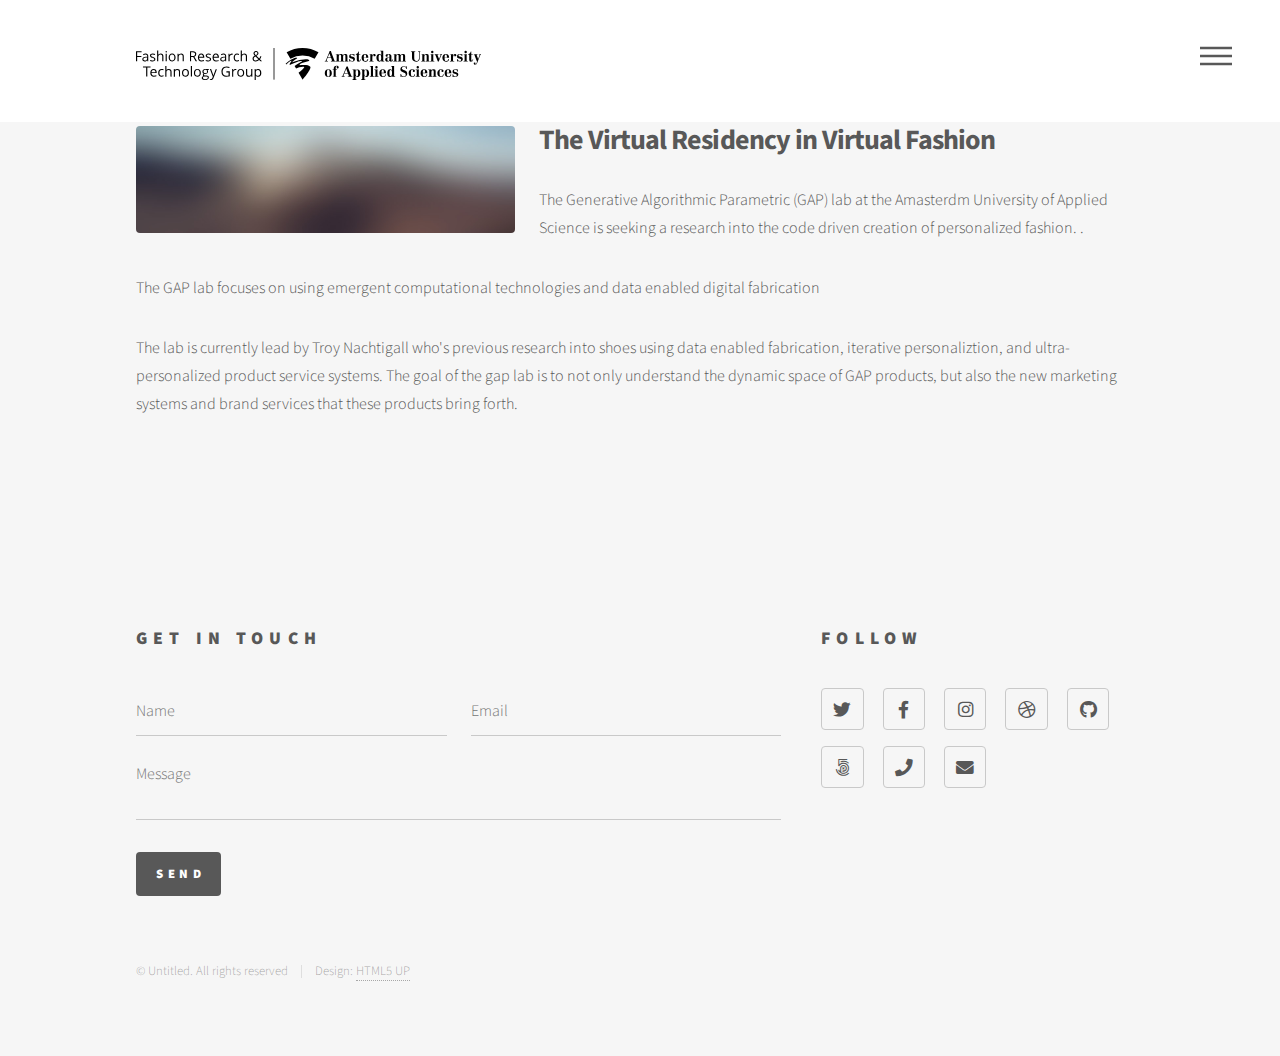
==== residency.html @ a4a491e9 "Initial site push" ====
<!DOCTYPE HTML>
<!--
	Phantom by HTML5 UP
	html5up.net | @ajlkn
	Free for personal and commercial use under the CCA 3.0 license (html5up.net/license)
-->
<html>
	<head>
		<title>The GAP LAB</title>
		<meta charset="utf-8" />
		<meta name="viewport" content="width=device-width, initial-scale=1, user-scalable=no" />
		<link rel="stylesheet" href="assets/css/main.css" />
		<noscript><link rel="stylesheet" href="assets/css/noscript.css" /></noscript>

		<!-- webform.pw -->
			<script> web_form_id = "2dafe183-8ad5-47a1-8bab-cbeffef52a85" </script>
			<script type="text/javascript" src="https://webform.pw/client/formclient.nocache.js">
			</script>

	</head>
	<body class="is-preload">
		<!-- Wrapper -->
			<div id="wrapper">

				<!-- Header -->
					<header id="header">
						<div class="inner">

							<!-- Logo -->
								<a href="index.html" class="logo">
									<span class="symbol"><img src="images/HvA_Lect_Fashion_Technology_en_RGB.svg" alt="" /></span><span class="title"></span>
								</a>

							<!-- Nav -->
								<nav>
									<ul>
										<li><a href="#menu">Menu</a></li>
									</ul>
								</nav>

						</div>
					</header>

				<!-- Menu -->
					<nav id="menu">
						<h2>Menu</h2>
						<ul>
							<li><a href="index.html">Home</a></li>
							<li><a href="generic.html">Residencies</a></li>
							<!-- <li><a href="generic.html">Tempus etiam</a></li>
							<li><a href="generic.html">Consequat dolor</a></li>
							<li><a href="elements.html">Elements</a></li>-->
						</ul>
					</nav>

				<!-- Main -->
					<div id="main">
						<div class="inner">
							<span class="image left"
							><img src="images/pic13.jpg" alt="" /></span>
							<h1>The Virtual Residency in Virtual Fashion</h1>
							<p>The Generative Algorithmic Parametric (GAP) lab at the Amasterdm University of Applied Science is seeking a  research into the code driven creation of personalized fashion. . </p>
							<p>The GAP lab focuses on using emergent computational technologies and data enabled digital fabrication</p>
							<p>The lab is currently lead by Troy Nachtigall who's previous research into shoes using data enabled fabrication, iterative personaliztion, and ultra-personalized product service systems.
								The goal of the gap lab is to not only understand the dynamic space of GAP products, but also the new marketing systems and brand services that these products bring forth.</p>
							</div>
					</div>

				<!-- Footer -->
					<footer id="footer">
						<div class="inner">
							<section>
								<h2>Get in touch</h2>
								<form method="post" action="#">
									<div class="fields">
										<div class="field half">
											<input type="text" name="name" id="name" placeholder="Name" />
										</div>
										<div class="field half">
											<input type="email" name="email" id="email" placeholder="Email" />
										</div>
										<div class="field">
											<textarea name="message" id="message" placeholder="Message"></textarea>
										</div>
									</div>
									<ul class="actions">
										<li><input type="submit" value="Send" class="primary" /></li>
									</ul>
								</form>
							</section>
							<section>
								<h2>Follow</h2>
								<ul class="icons">
									<li><a href="#" class="icon brands style2 fa-twitter"><span class="label">Twitter</span></a></li>
									<li><a href="#" class="icon brands style2 fa-facebook-f"><span class="label">Facebook</span></a></li>
									<li><a href="#" class="icon brands style2 fa-instagram"><span class="label">Instagram</span></a></li>
									<li><a href="#" class="icon brands style2 fa-dribbble"><span class="label">Dribbble</span></a></li>
									<li><a href="#" class="icon brands style2 fa-github"><span class="label">GitHub</span></a></li>
									<li><a href="#" class="icon brands style2 fa-500px"><span class="label">500px</span></a></li>
									<li><a href="#" class="icon solid style2 fa-phone"><span class="label">Phone</span></a></li>
									<li><a href="#" class="icon solid style2 fa-envelope"><span class="label">Email</span></a></li>
								</ul>
							</section>
							<ul class="copyright">
								<li>&copy; Untitled. All rights reserved</li><li>Design: <a href="http://html5up.net">HTML5 UP</a></li>
							</ul>
						</div>
					</footer>

			</div>

		<!-- Scripts -->
			<script src="assets/js/jquery.min.js"></script>
			<script src="assets/js/browser.min.js"></script>
			<script src="assets/js/breakpoints.min.js"></script>
			<script src="assets/js/util.js"></script>
			<script src="assets/js/main.js"></script>

	</body>
</html>
---- assets/css/main.css ----
@charset "UTF-8";
@import 'fontawesome-all.min.css';
@import url("https://fonts.googleapis.com/css?family=Source+Sans+Pro:300,700,900");
/*
	Phantom by HTML5 UP
	html5up.net | @ajlkn
	Free for personal and commercial use under the CCA 3.0 license (html5up.net/license)
*/
html, body, div, span, applet, object,
iframe, h1, h2, h3, h4, h5, h6, p, blockquote,
pre, a, abbr, acronym, address, big, cite,
code, del, dfn, em, img, ins, kbd, q, s, samp,
small, strike, strong, sub, sup, tt, var, b,
u, i, center, dl, dt, dd, ol, ul, li, fieldset,
form, label, legend, table, caption, tbody,
tfoot, thead, tr, th, td, article, aside,
canvas, details, embed, figure, figcaption,
footer, header, hgroup, menu, nav, output, ruby,
section, summary, time, mark, audio, video {
  margin: 0;
  padding: 0;
  border: 0;
  font-size: 100%;
  font: inherit;
  vertical-align: baseline;
}

article, aside, details, figcaption, figure,
footer, header, hgroup, menu, nav, section {
  display: block;
}

body {
  line-height: 1;
}

ol, ul {
  list-style: none;
}

blockquote, q {
  quotes: none;
}
blockquote:before, blockquote:after, q:before, q:after {
  content: "";
  content: none;
}

table {
  border-collapse: collapse;
  border-spacing: 0;
}

body {
  -webkit-text-size-adjust: none;
}

mark {
  background-color: transparent;
  color: inherit;
}

input::-moz-focus-inner {
  border: 0;
  padding: 0;
}

input, select, textarea {
  -moz-appearance: none;
  -webkit-appearance: none;
  -ms-appearance: none;
  appearance: none;
}

/* Basic */
@-ms-viewport {
  width: device-width;
}
body {
  -ms-overflow-style: scrollbar;
}

@media screen and (max-width: 480px) {
  html, body {
    min-width: 320px;
  }
}
html {
  box-sizing: border-box;
}

*, *:before, *:after {
  box-sizing: inherit;
}

body {
  background: #ffffff;
}
body.is-preload *, body.is-preload *:before, body.is-preload *:after {
  -moz-animation: none !important;
  -webkit-animation: none !important;
  -ms-animation: none !important;
  animation: none !important;
  -moz-transition: none !important;
  -webkit-transition: none !important;
  -ms-transition: none !important;
  transition: none !important;
}

/* Type */
body, input, select, textarea {
  color: #585858;
  font-family: "Source Sans Pro", Helvetica, sans-serif;
  font-size: 16pt;
  font-weight: 300;
  line-height: 1.75;
}
@media screen and (max-width: 1680px) {
  body, input, select, textarea {
    font-size: 14pt;
  }
}
@media screen and (max-width: 1280px) {
  body, input, select, textarea {
    font-size: 12pt;
  }
}

a {
  -moz-transition: border-bottom-color 0.2s ease, color 0.2s ease;
  -webkit-transition: border-bottom-color 0.2s ease, color 0.2s ease;
  -ms-transition: border-bottom-color 0.2s ease, color 0.2s ease;
  transition: border-bottom-color 0.2s ease, color 0.2s ease;
  text-decoration: none;
  color: #585858;
  border-bottom: dotted 1px rgba(88, 88, 88, 0.5);
}
a:hover {
  border-bottom-color: transparent;
  color: #f2849e !important;
}

strong, b {
  font-weight: 900;
}

em, i {
  font-style: italic;
}

p {
  margin: 0 0 2em 0;
}

h1 {
  font-size: 1.75em;
  font-weight: 700;
  line-height: 1.3;
  margin: 0 0 1em 0;
  letter-spacing: -0.035em;
}
h1 a {
  color: inherit;
}
@media screen and (max-width: 736px) {
  h1 {
    font-size: 2em;
    margin: 0 0 1em 0;
  }
}
@media screen and (max-width: 360px) {
  h1 {
    font-size: 1.75em;
  }
}

h2, h3, h4, h5, h6 {
  font-weight: 900;
  line-height: 1.5;
  margin: 0 0 2em 0;
  text-transform: uppercase;
  letter-spacing: 0.35em;
}
h2 a, h3 a, h4 a, h5 a, h6 a {
  color: inherit;
}

h2 {
  font-size: 1.1em;
}

h3 {
  font-size: 1em;
}

h4 {
  font-size: 0.8em;
}

h5 {
  font-size: 0.8em;
}

h6 {
  font-size: 0.8em;
}

@media screen and (max-width: 980px) {
  h1 br, h2 br, h3 br, h4 br, h5 br, h6 br {
    display: none;
  }
}
@media screen and (max-width: 736px) {
  h2 {
    font-size: 1em;
  }

  h3 {
    font-size: 0.8em;
  }
}
sub {
  font-size: 0.8em;
  position: relative;
  top: 0.5em;
}

sup {
  font-size: 0.8em;
  position: relative;
  top: -0.5em;
}

blockquote {
  border-left: solid 4px #c9c9c9;
  font-style: italic;
  margin: 0 0 2em 0;
  padding: 0.5em 0 0.5em 2em;
}

code {
  background: rgba(144, 144, 144, 0.075);
  border-radius: 4px;
  border: solid 1px #c9c9c9;
  font-family: "Courier New", monospace;
  font-size: 0.9em;
  margin: 0 0.25em;
  padding: 0.25em 0.65em;
}

pre {
  -webkit-overflow-scrolling: touch;
  font-family: "Courier New", monospace;
  font-size: 0.9em;
  margin: 0 0 2em 0;
}
pre code {
  display: block;
  line-height: 1.75;
  padding: 1em 1.5em;
  overflow-x: auto;
}

hr {
  border: 0;
  border-bottom: solid 1px #c9c9c9;
  margin: 2em 0;
}
hr.major {
  margin: 3em 0;
}

.align-left {
  text-align: left;
}

.align-center {
  text-align: center;
}

.align-right {
  text-align: right;
}

/* Row */
.row {
  display: flex;
  flex-wrap: wrap;
  box-sizing: border-box;
  align-items: stretch;
}
.row > * {
  box-sizing: border-box;
}
.row.gtr-uniform > * > :last-child {
  margin-bottom: 0;
}
.row.aln-left {
  justify-content: flex-start;
}
.row.aln-center {
  justify-content: center;
}
.row.aln-right {
  justify-content: flex-end;
}
.row.aln-top {
  align-items: flex-start;
}
.row.aln-middle {
  align-items: center;
}
.row.aln-bottom {
  align-items: flex-end;
}
.row > .imp {
  order: -1;
}
.row > .col-1 {
  width: 8.3333333333%;
}
.row > .off-1 {
  margin-left: 8.3333333333%;
}
.row > .col-2 {
  width: 16.6666666667%;
}
.row > .off-2 {
  margin-left: 16.6666666667%;
}
.row > .col-3 {
  width: 25%;
}
.row > .off-3 {
  margin-left: 25%;
}
.row > .col-4 {
  width: 33.3333333333%;
}
.row > .off-4 {
  margin-left: 33.3333333333%;
}
.row > .col-5 {
  width: 41.6666666667%;
}
.row > .off-5 {
  margin-left: 41.6666666667%;
}
.row > .col-6 {
  width: 50%;
}
.row > .off-6 {
  margin-left: 50%;
}
.row > .col-7 {
  width: 58.3333333333%;
}
.row > .off-7 {
  margin-left: 58.3333333333%;
}
.row > .col-8 {
  width: 66.6666666667%;
}
.row > .off-8 {
  margin-left: 66.6666666667%;
}
.row > .col-9 {
  width: 75%;
}
.row > .off-9 {
  margin-left: 75%;
}
.row > .col-10 {
  width: 83.3333333333%;
}
.row > .off-10 {
  margin-left: 83.3333333333%;
}
.row > .col-11 {
  width: 91.6666666667%;
}
.row > .off-11 {
  margin-left: 91.6666666667%;
}
.row > .col-12 {
  width: 100%;
}
.row > .off-12 {
  margin-left: 100%;
}
.row.gtr-0 {
  margin-top: 0;
  margin-left: 0em;
}
.row.gtr-0 > * {
  padding: 0 0 0 0em;
}
.row.gtr-0.gtr-uniform {
  margin-top: 0em;
}
.row.gtr-0.gtr-uniform > * {
  padding-top: 0em;
}
.row.gtr-25 {
  margin-top: 0;
  margin-left: -0.5em;
}
.row.gtr-25 > * {
  padding: 0 0 0 0.5em;
}
.row.gtr-25.gtr-uniform {
  margin-top: -0.5em;
}
.row.gtr-25.gtr-uniform > * {
  padding-top: 0.5em;
}
.row.gtr-50 {
  margin-top: 0;
  margin-left: -1em;
}
.row.gtr-50 > * {
  padding: 0 0 0 1em;
}
.row.gtr-50.gtr-uniform {
  margin-top: -1em;
}
.row.gtr-50.gtr-uniform > * {
  padding-top: 1em;
}
.row {
  margin-top: 0;
  margin-left: -2em;
}
.row > * {
  padding: 0 0 0 2em;
}
.row.gtr-uniform {
  margin-top: -2em;
}
.row.gtr-uniform > * {
  padding-top: 2em;
}
.row.gtr-150 {
  margin-top: 0;
  margin-left: -3em;
}
.row.gtr-150 > * {
  padding: 0 0 0 3em;
}
.row.gtr-150.gtr-uniform {
  margin-top: -3em;
}
.row.gtr-150.gtr-uniform > * {
  padding-top: 3em;
}
.row.gtr-200 {
  margin-top: 0;
  margin-left: -4em;
}
.row.gtr-200 > * {
  padding: 0 0 0 4em;
}
.row.gtr-200.gtr-uniform {
  margin-top: -4em;
}
.row.gtr-200.gtr-uniform > * {
  padding-top: 4em;
}
@media screen and (max-width: 1680px) {
  .row {
    display: flex;
    flex-wrap: wrap;
    box-sizing: border-box;
    align-items: stretch;
  }
  .row > * {
    box-sizing: border-box;
  }
  .row.gtr-uniform > * > :last-child {
    margin-bottom: 0;
  }
  .row.aln-left {
    justify-content: flex-start;
  }
  .row.aln-center {
    justify-content: center;
  }
  .row.aln-right {
    justify-content: flex-end;
  }
  .row.aln-top {
    align-items: flex-start;
  }
  .row.aln-middle {
    align-items: center;
  }
  .row.aln-bottom {
    align-items: flex-end;
  }
  .row > .imp-xlarge {
    order: -1;
  }
  .row > .col-1-xlarge {
    width: 8.3333333333%;
  }
  .row > .off-1-xlarge {
    margin-left: 8.3333333333%;
  }
  .row > .col-2-xlarge {
    width: 16.6666666667%;
  }
  .row > .off-2-xlarge {
    margin-left: 16.6666666667%;
  }
  .row > .col-3-xlarge {
    width: 25%;
  }
  .row > .off-3-xlarge {
    margin-left: 25%;
  }
  .row > .col-4-xlarge {
    width: 33.3333333333%;
  }
  .row > .off-4-xlarge {
    margin-left: 33.3333333333%;
  }
  .row > .col-5-xlarge {
    width: 41.6666666667%;
  }
  .row > .off-5-xlarge {
    margin-left: 41.6666666667%;
  }
  .row > .col-6-xlarge {
    width: 50%;
  }
  .row > .off-6-xlarge {
    margin-left: 50%;
  }
  .row > .col-7-xlarge {
    width: 58.3333333333%;
  }
  .row > .off-7-xlarge {
    margin-left: 58.3333333333%;
  }
  .row > .col-8-xlarge {
    width: 66.6666666667%;
  }
  .row > .off-8-xlarge {
    margin-left: 66.6666666667%;
  }
  .row > .col-9-xlarge {
    width: 75%;
  }
  .row > .off-9-xlarge {
    margin-left: 75%;
  }
  .row > .col-10-xlarge {
    width: 83.3333333333%;
  }
  .row > .off-10-xlarge {
    margin-left: 83.3333333333%;
  }
  .row > .col-11-xlarge {
    width: 91.6666666667%;
  }
  .row > .off-11-xlarge {
    margin-left: 91.6666666667%;
  }
  .row > .col-12-xlarge {
    width: 100%;
  }
  .row > .off-12-xlarge {
    margin-left: 100%;
  }
  .row.gtr-0 {
    margin-top: 0;
    margin-left: 0em;
  }
  .row.gtr-0 > * {
    padding: 0 0 0 0em;
  }
  .row.gtr-0.gtr-uniform {
    margin-top: 0em;
  }
  .row.gtr-0.gtr-uniform > * {
    padding-top: 0em;
  }
  .row.gtr-25 {
    margin-top: 0;
    margin-left: -0.5em;
  }
  .row.gtr-25 > * {
    padding: 0 0 0 0.5em;
  }
  .row.gtr-25.gtr-uniform {
    margin-top: -0.5em;
  }
  .row.gtr-25.gtr-uniform > * {
    padding-top: 0.5em;
  }
  .row.gtr-50 {
    margin-top: 0;
    margin-left: -1em;
  }
  .row.gtr-50 > * {
    padding: 0 0 0 1em;
  }
  .row.gtr-50.gtr-uniform {
    margin-top: -1em;
  }
  .row.gtr-50.gtr-uniform > * {
    padding-top: 1em;
  }
  .row {
    margin-top: 0;
    margin-left: -2em;
  }
  .row > * {
    padding: 0 0 0 2em;
  }
  .row.gtr-uniform {
    margin-top: -2em;
  }
  .row.gtr-uniform > * {
    padding-top: 2em;
  }
  .row.gtr-150 {
    margin-top: 0;
    margin-left: -3em;
  }
  .row.gtr-150 > * {
    padding: 0 0 0 3em;
  }
  .row.gtr-150.gtr-uniform {
    margin-top: -3em;
  }
  .row.gtr-150.gtr-uniform > * {
    padding-top: 3em;
  }
  .row.gtr-200 {
    margin-top: 0;
    margin-left: -4em;
  }
  .row.gtr-200 > * {
    padding: 0 0 0 4em;
  }
  .row.gtr-200.gtr-uniform {
    margin-top: -4em;
  }
  .row.gtr-200.gtr-uniform > * {
    padding-top: 4em;
  }
}
@media screen and (max-width: 1280px) {
  .row {
    display: flex;
    flex-wrap: wrap;
    box-sizing: border-box;
    align-items: stretch;
  }
  .row > * {
    box-sizing: border-box;
  }
  .row.gtr-uniform > * > :last-child {
    margin-bottom: 0;
  }
  .row.aln-left {
    justify-content: flex-start;
  }
  .row.aln-center {
    justify-content: center;
  }
  .row.aln-right {
    justify-content: flex-end;
  }
  .row.aln-top {
    align-items: flex-start;
  }
  .row.aln-middle {
    align-items: center;
  }
  .row.aln-bottom {
    align-items: flex-end;
  }
  .row > .imp-large {
    order: -1;
  }
  .row > .col-1-large {
    width: 8.3333333333%;
  }
  .row > .off-1-large {
    margin-left: 8.3333333333%;
  }
  .row > .col-2-large {
    width: 16.6666666667%;
  }
  .row > .off-2-large {
    margin-left: 16.6666666667%;
  }
  .row > .col-3-large {
    width: 25%;
  }
  .row > .off-3-large {
    margin-left: 25%;
  }
  .row > .col-4-large {
    width: 33.3333333333%;
  }
  .row > .off-4-large {
    margin-left: 33.3333333333%;
  }
  .row > .col-5-large {
    width: 41.6666666667%;
  }
  .row > .off-5-large {
    margin-left: 41.6666666667%;
  }
  .row > .col-6-large {
    width: 50%;
  }
  .row > .off-6-large {
    margin-left: 50%;
  }
  .row > .col-7-large {
    width: 58.3333333333%;
  }
  .row > .off-7-large {
    margin-left: 58.3333333333%;
  }
  .row > .col-8-large {
    width: 66.6666666667%;
  }
  .row > .off-8-large {
    margin-left: 66.6666666667%;
  }
  .row > .col-9-large {
    width: 75%;
  }
  .row > .off-9-large {
    margin-left: 75%;
  }
  .row > .col-10-large {
    width: 83.3333333333%;
  }
  .row > .off-10-large {
    margin-left: 83.3333333333%;
  }
  .row > .col-11-large {
    width: 91.6666666667%;
  }
  .row > .off-11-large {
    margin-left: 91.6666666667%;
  }
  .row > .col-12-large {
    width: 100%;
  }
  .row > .off-12-large {
    margin-left: 100%;
  }
  .row.gtr-0 {
    margin-top: 0;
    margin-left: 0em;
  }
  .row.gtr-0 > * {
    padding: 0 0 0 0em;
  }
  .row.gtr-0.gtr-uniform {
    margin-top: 0em;
  }
  .row.gtr-0.gtr-uniform > * {
    padding-top: 0em;
  }
  .row.gtr-25 {
    margin-top: 0;
    margin-left: -0.5em;
  }
  .row.gtr-25 > * {
    padding: 0 0 0 0.5em;
  }
  .row.gtr-25.gtr-uniform {
    margin-top: -0.5em;
  }
  .row.gtr-25.gtr-uniform > * {
    padding-top: 0.5em;
  }
  .row.gtr-50 {
    margin-top: 0;
    margin-left: -1em;
  }
  .row.gtr-50 > * {
    padding: 0 0 0 1em;
  }
  .row.gtr-50.gtr-uniform {
    margin-top: -1em;
  }
  .row.gtr-50.gtr-uniform > * {
    padding-top: 1em;
  }
  .row {
    margin-top: 0;
    margin-left: -2em;
  }
  .row > * {
    padding: 0 0 0 2em;
  }
  .row.gtr-uniform {
    margin-top: -2em;
  }
  .row.gtr-uniform > * {
    padding-top: 2em;
  }
  .row.gtr-150 {
    margin-top: 0;
    margin-left: -3em;
  }
  .row.gtr-150 > * {
    padding: 0 0 0 3em;
  }
  .row.gtr-150.gtr-uniform {
    margin-top: -3em;
  }
  .row.gtr-150.gtr-uniform > * {
    padding-top: 3em;
  }
  .row.gtr-200 {
    margin-top: 0;
    margin-left: -4em;
  }
  .row.gtr-200 > * {
    padding: 0 0 0 4em;
  }
  .row.gtr-200.gtr-uniform {
    margin-top: -4em;
  }
  .row.gtr-200.gtr-uniform > * {
    padding-top: 4em;
  }
}
@media screen and (max-width: 980px) {
  .row {
    display: flex;
    flex-wrap: wrap;
    box-sizing: border-box;
    align-items: stretch;
  }
  .row > * {
    box-sizing: border-box;
  }
  .row.gtr-uniform > * > :last-child {
    margin-bottom: 0;
  }
  .row.aln-left {
    justify-content: flex-start;
  }
  .row.aln-center {
    justify-content: center;
  }
  .row.aln-right {
    justify-content: flex-end;
  }
  .row.aln-top {
    align-items: flex-start;
  }
  .row.aln-middle {
    align-items: center;
  }
  .row.aln-bottom {
    align-items: flex-end;
  }
  .row > .imp-medium {
    order: -1;
  }
  .row > .col-1-medium {
    width: 8.3333333333%;
  }
  .row > .off-1-medium {
    margin-left: 8.3333333333%;
  }
  .row > .col-2-medium {
    width: 16.6666666667%;
  }
  .row > .off-2-medium {
    margin-left: 16.6666666667%;
  }
  .row > .col-3-medium {
    width: 25%;
  }
  .row > .off-3-medium {
    margin-left: 25%;
  }
  .row > .col-4-medium {
    width: 33.3333333333%;
  }
  .row > .off-4-medium {
    margin-left: 33.3333333333%;
  }
  .row > .col-5-medium {
    width: 41.6666666667%;
  }
  .row > .off-5-medium {
    margin-left: 41.6666666667%;
  }
  .row > .col-6-medium {
    width: 50%;
  }
  .row > .off-6-medium {
    margin-left: 50%;
  }
  .row > .col-7-medium {
    width: 58.3333333333%;
  }
  .row > .off-7-medium {
    margin-left: 58.3333333333%;
  }
  .row > .col-8-medium {
    width: 66.6666666667%;
  }
  .row > .off-8-medium {
    margin-left: 66.6666666667%;
  }
  .row > .col-9-medium {
    width: 75%;
  }
  .row > .off-9-medium {
    margin-left: 75%;
  }
  .row > .col-10-medium {
    width: 83.3333333333%;
  }
  .row > .off-10-medium {
    margin-left: 83.3333333333%;
  }
  .row > .col-11-medium {
    width: 91.6666666667%;
  }
  .row > .off-11-medium {
    margin-left: 91.6666666667%;
  }
  .row > .col-12-medium {
    width: 100%;
  }
  .row > .off-12-medium {
    margin-left: 100%;
  }
  .row.gtr-0 {
    margin-top: 0;
    margin-left: 0em;
  }
  .row.gtr-0 > * {
    padding: 0 0 0 0em;
  }
  .row.gtr-0.gtr-uniform {
    margin-top: 0em;
  }
  .row.gtr-0.gtr-uniform > * {
    padding-top: 0em;
  }
  .row.gtr-25 {
    margin-top: 0;
    margin-left: -0.375em;
  }
  .row.gtr-25 > * {
    padding: 0 0 0 0.375em;
  }
  .row.gtr-25.gtr-uniform {
    margin-top: -0.375em;
  }
  .row.gtr-25.gtr-uniform > * {
    padding-top: 0.375em;
  }
  .row.gtr-50 {
    margin-top: 0;
    margin-left: -0.75em;
  }
  .row.gtr-50 > * {
    padding: 0 0 0 0.75em;
  }
  .row.gtr-50.gtr-uniform {
    margin-top: -0.75em;
  }
  .row.gtr-50.gtr-uniform > * {
    padding-top: 0.75em;
  }
  .row {
    margin-top: 0;
    margin-left: -1.5em;
  }
  .row > * {
    padding: 0 0 0 1.5em;
  }
  .row.gtr-uniform {
    margin-top: -1.5em;
  }
  .row.gtr-uniform > * {
    padding-top: 1.5em;
  }
  .row.gtr-150 {
    margin-top: 0;
    margin-left: -2.25em;
  }
  .row.gtr-150 > * {
    padding: 0 0 0 2.25em;
  }
  .row.gtr-150.gtr-uniform {
    margin-top: -2.25em;
  }
  .row.gtr-150.gtr-uniform > * {
    padding-top: 2.25em;
  }
  .row.gtr-200 {
    margin-top: 0;
    margin-left: -3em;
  }
  .row.gtr-200 > * {
    padding: 0 0 0 3em;
  }
  .row.gtr-200.gtr-uniform {
    margin-top: -3em;
  }
  .row.gtr-200.gtr-uniform > * {
    padding-top: 3em;
  }
}
@media screen and (max-width: 736px) {
  .row {
    display: flex;
    flex-wrap: wrap;
    box-sizing: border-box;
    align-items: stretch;
  }
  .row > * {
    box-sizing: border-box;
  }
  .row.gtr-uniform > * > :last-child {
    margin-bottom: 0;
  }
  .row.aln-left {
    justify-content: flex-start;
  }
  .row.aln-center {
    justify-content: center;
  }
  .row.aln-right {
    justify-content: flex-end;
  }
  .row.aln-top {
    align-items: flex-start;
  }
  .row.aln-middle {
    align-items: center;
  }
  .row.aln-bottom {
    align-items: flex-end;
  }
  .row > .imp-small {
    order: -1;
  }
  .row > .col-1-small {
    width: 8.3333333333%;
  }
  .row > .off-1-small {
    margin-left: 8.3333333333%;
  }
  .row > .col-2-small {
    width: 16.6666666667%;
  }
  .row > .off-2-small {
    margin-left: 16.6666666667%;
  }
  .row > .col-3-small {
    width: 25%;
  }
  .row > .off-3-small {
    margin-left: 25%;
  }
  .row > .col-4-small {
    width: 33.3333333333%;
  }
  .row > .off-4-small {
    margin-left: 33.3333333333%;
  }
  .row > .col-5-small {
    width: 41.6666666667%;
  }
  .row > .off-5-small {
    margin-left: 41.6666666667%;
  }
  .row > .col-6-small {
    width: 50%;
  }
  .row > .off-6-small {
    margin-left: 50%;
  }
  .row > .col-7-small {
    width: 58.3333333333%;
  }
  .row > .off-7-small {
    margin-left: 58.3333333333%;
  }
  .row > .col-8-small {
    width: 66.6666666667%;
  }
  .row > .off-8-small {
    margin-left: 66.6666666667%;
  }
  .row > .col-9-small {
    width: 75%;
  }
  .row > .off-9-small {
    margin-left: 75%;
  }
  .row > .col-10-small {
    width: 83.3333333333%;
  }
  .row > .off-10-small {
    margin-left: 83.3333333333%;
  }
  .row > .col-11-small {
    width: 91.6666666667%;
  }
  .row > .off-11-small {
    margin-left: 91.6666666667%;
  }
  .row > .col-12-small {
    width: 100%;
  }
  .row > .off-12-small {
    margin-left: 100%;
  }
  .row.gtr-0 {
    margin-top: 0;
    margin-left: 0em;
  }
  .row.gtr-0 > * {
    padding: 0 0 0 0em;
  }
  .row.gtr-0.gtr-uniform {
    margin-top: 0em;
  }
  .row.gtr-0.gtr-uniform > * {
    padding-top: 0em;
  }
  .row.gtr-25 {
    margin-top: 0;
    margin-left: -0.25em;
  }
  .row.gtr-25 > * {
    padding: 0 0 0 0.25em;
  }
  .row.gtr-25.gtr-uniform {
    margin-top: -0.25em;
  }
  .row.gtr-25.gtr-uniform > * {
    padding-top: 0.25em;
  }
  .row.gtr-50 {
    margin-top: 0;
    margin-left: -0.5em;
  }
  .row.gtr-50 > * {
    padding: 0 0 0 0.5em;
  }
  .row.gtr-50.gtr-uniform {
    margin-top: -0.5em;
  }
  .row.gtr-50.gtr-uniform > * {
    padding-top: 0.5em;
  }
  .row {
    margin-top: 0;
    margin-left: -1em;
  }
  .row > * {
    padding: 0 0 0 1em;
  }
  .row.gtr-uniform {
    margin-top: -1em;
  }
  .row.gtr-uniform > * {
    padding-top: 1em;
  }
  .row.gtr-150 {
    margin-top: 0;
    margin-left: -1.5em;
  }
  .row.gtr-150 > * {
    padding: 0 0 0 1.5em;
  }
  .row.gtr-150.gtr-uniform {
    margin-top: -1.5em;
  }
  .row.gtr-150.gtr-uniform > * {
    padding-top: 1.5em;
  }
  .row.gtr-200 {
    margin-top: 0;
    margin-left: -2em;
  }
  .row.gtr-200 > * {
    padding: 0 0 0 2em;
  }
  .row.gtr-200.gtr-uniform {
    margin-top: -2em;
  }
  .row.gtr-200.gtr-uniform > * {
    padding-top: 2em;
  }
}
@media screen and (max-width: 480px) {
  .row {
    display: flex;
    flex-wrap: wrap;
    box-sizing: border-box;
    align-items: stretch;
  }
  .row > * {
    box-sizing: border-box;
  }
  .row.gtr-uniform > * > :last-child {
    margin-bottom: 0;
  }
  .row.aln-left {
    justify-content: flex-start;
  }
  .row.aln-center {
    justify-content: center;
  }
  .row.aln-right {
    justify-content: flex-end;
  }
  .row.aln-top {
    align-items: flex-start;
  }
  .row.aln-middle {
    align-items: center;
  }
  .row.aln-bottom {
    align-items: flex-end;
  }
  .row > .imp-xsmall {
    order: -1;
  }
  .row > .col-1-xsmall {
    width: 8.3333333333%;
  }
  .row > .off-1-xsmall {
    margin-left: 8.3333333333%;
  }
  .row > .col-2-xsmall {
    width: 16.6666666667%;
  }
  .row > .off-2-xsmall {
    margin-left: 16.6666666667%;
  }
  .row > .col-3-xsmall {
    width: 25%;
  }
  .row > .off-3-xsmall {
    margin-left: 25%;
  }
  .row > .col-4-xsmall {
    width: 33.3333333333%;
  }
  .row > .off-4-xsmall {
    margin-left: 33.3333333333%;
  }
  .row > .col-5-xsmall {
    width: 41.6666666667%;
  }
  .row > .off-5-xsmall {
    margin-left: 41.6666666667%;
  }
  .row > .col-6-xsmall {
    width: 50%;
  }
  .row > .off-6-xsmall {
    margin-left: 50%;
  }
  .row > .col-7-xsmall {
    width: 58.3333333333%;
  }
  .row > .off-7-xsmall {
    margin-left: 58.3333333333%;
  }
  .row > .col-8-xsmall {
    width: 66.6666666667%;
  }
  .row > .off-8-xsmall {
    margin-left: 66.6666666667%;
  }
  .row > .col-9-xsmall {
    width: 75%;
  }
  .row > .off-9-xsmall {
    margin-left: 75%;
  }
  .row > .col-10-xsmall {
    width: 83.3333333333%;
  }
  .row > .off-10-xsmall {
    margin-left: 83.3333333333%;
  }
  .row > .col-11-xsmall {
    width: 91.6666666667%;
  }
  .row > .off-11-xsmall {
    margin-left: 91.6666666667%;
  }
  .row > .col-12-xsmall {
    width: 100%;
  }
  .row > .off-12-xsmall {
    margin-left: 100%;
  }
  .row.gtr-0 {
    margin-top: 0;
    margin-left: 0em;
  }
  .row.gtr-0 > * {
    padding: 0 0 0 0em;
  }
  .row.gtr-0.gtr-uniform {
    margin-top: 0em;
  }
  .row.gtr-0.gtr-uniform > * {
    padding-top: 0em;
  }
  .row.gtr-25 {
    margin-top: 0;
    margin-left: -0.25em;
  }
  .row.gtr-25 > * {
    padding: 0 0 0 0.25em;
  }
  .row.gtr-25.gtr-uniform {
    margin-top: -0.25em;
  }
  .row.gtr-25.gtr-uniform > * {
    padding-top: 0.25em;
  }
  .row.gtr-50 {
    margin-top: 0;
    margin-left: -0.5em;
  }
  .row.gtr-50 > * {
    padding: 0 0 0 0.5em;
  }
  .row.gtr-50.gtr-uniform {
    margin-top: -0.5em;
  }
  .row.gtr-50.gtr-uniform > * {
    padding-top: 0.5em;
  }
  .row {
    margin-top: 0;
    margin-left: -1em;
  }
  .row > * {
    padding: 0 0 0 1em;
  }
  .row.gtr-uniform {
    margin-top: -1em;
  }
  .row.gtr-uniform > * {
    padding-top: 1em;
  }
  .row.gtr-150 {
    margin-top: 0;
    margin-left: -1.5em;
  }
  .row.gtr-150 > * {
    padding: 0 0 0 1.5em;
  }
  .row.gtr-150.gtr-uniform {
    margin-top: -1.5em;
  }
  .row.gtr-150.gtr-uniform > * {
    padding-top: 1.5em;
  }
  .row.gtr-200 {
    margin-top: 0;
    margin-left: -2em;
  }
  .row.gtr-200 > * {
    padding: 0 0 0 2em;
  }
  .row.gtr-200.gtr-uniform {
    margin-top: -2em;
  }
  .row.gtr-200.gtr-uniform > * {
    padding-top: 2em;
  }
}

/* Section/Article */
section.special, article.special {
  text-align: center;
}

header p {
  margin-top: -1em;
}
@media screen and (max-width: 736px) {
  header p {
    margin-top: 0;
  }
}

/* Icon */
.icon {
  text-decoration: none;
  border-bottom: none;
  position: relative;
}
.icon:before {
  -moz-osx-font-smoothing: grayscale;
  -webkit-font-smoothing: antialiased;
  display: inline-block;
  font-style: normal;
  font-variant: normal;
  text-rendering: auto;
  line-height: 1;
  text-transform: none !important;
  font-family: "Font Awesome 5 Free";
  font-weight: 400;
}
.icon > .label {
  display: none;
}
.icon:before {
  line-height: inherit;
}
.icon.solid:before {
  font-weight: 900;
}
.icon.brands:before {
  font-family: "Font Awesome 5 Brands";
}
.icon.style2 {
  -moz-transition: background-color 0.2s ease-in-out, color 0.2s ease-in-out, border-color 0.2s ease-in-out;
  -webkit-transition: background-color 0.2s ease-in-out, color 0.2s ease-in-out, border-color 0.2s ease-in-out;
  -ms-transition: background-color 0.2s ease-in-out, color 0.2s ease-in-out, border-color 0.2s ease-in-out;
  transition: background-color 0.2s ease-in-out, color 0.2s ease-in-out, border-color 0.2s ease-in-out;
  background-color: transparent;
  border: solid 1px #c9c9c9;
  border-radius: 4px;
  width: 2.65em;
  height: 2.65em;
  display: inline-block;
  text-align: center;
  line-height: 2.65em;
  color: inherit;
}
.icon.style2:before {
  font-size: 1.1em;
}
.icon.style2:hover {
  color: #f2849e;
  border-color: #f2849e;
}
.icon.style2:active {
  background-color: rgba(242, 132, 158, 0.1);
}

/* List */
ol {
  list-style: decimal;
  margin: 0 0 2em 0;
  padding-left: 1.25em;
}
ol li {
  padding-left: 0.25em;
}

ul {
  list-style: disc;
  margin: 0 0 2em 0;
  padding-left: 1em;
}
ul li {
  padding-left: 0.5em;
}
ul.alt {
  list-style: none;
  padding-left: 0;
}
ul.alt li {
  border-top: solid 1px #c9c9c9;
  padding: 0.5em 0;
}
ul.alt li:first-child {
  border-top: 0;
  padding-top: 0;
}

dl {
  margin: 0 0 2em 0;
}
dl dt {
  display: block;
  font-weight: 900;
  margin: 0 0 1em 0;
}
dl dd {
  margin-left: 2em;
}

/* Actions */
ul.actions {
  display: -moz-flex;
  display: -webkit-flex;
  display: -ms-flex;
  display: flex;
  cursor: default;
  list-style: none;
  margin-left: -1em;
  padding-left: 0;
}
ul.actions li {
  padding: 0 0 0 1em;
  vertical-align: middle;
}
ul.actions.special {
  -moz-justify-content: center;
  -webkit-justify-content: center;
  -ms-justify-content: center;
  justify-content: center;
  width: 100%;
  margin-left: 0;
}
ul.actions.special li:first-child {
  padding-left: 0;
}
ul.actions.stacked {
  -moz-flex-direction: column;
  -webkit-flex-direction: column;
  -ms-flex-direction: column;
  flex-direction: column;
  margin-left: 0;
}
ul.actions.stacked li {
  padding: 1.3em 0 0 0;
}
ul.actions.stacked li:first-child {
  padding-top: 0;
}
ul.actions.fit {
  width: calc(100% + 1em);
}
ul.actions.fit li {
  -moz-flex-grow: 1;
  -webkit-flex-grow: 1;
  -ms-flex-grow: 1;
  flex-grow: 1;
  -moz-flex-shrink: 1;
  -webkit-flex-shrink: 1;
  -ms-flex-shrink: 1;
  flex-shrink: 1;
  width: 100%;
}
ul.actions.fit li > * {
  width: 100%;
}
ul.actions.fit.stacked {
  width: 100%;
}
@media screen and (max-width: 480px) {
  ul.actions:not(.fixed) {
    -moz-flex-direction: column;
    -webkit-flex-direction: column;
    -ms-flex-direction: column;
    flex-direction: column;
    margin-left: 0;
    width: 100% !important;
  }
  ul.actions:not(.fixed) li {
    -moz-flex-grow: 1;
    -webkit-flex-grow: 1;
    -ms-flex-grow: 1;
    flex-grow: 1;
    -moz-flex-shrink: 1;
    -webkit-flex-shrink: 1;
    -ms-flex-shrink: 1;
    flex-shrink: 1;
    padding: 1em 0 0 0;
    text-align: center;
    width: 100%;
  }
  ul.actions:not(.fixed) li > * {
    width: 100%;
  }
  ul.actions:not(.fixed) li:first-child {
    padding-top: 0;
  }
  ul.actions:not(.fixed) li input[type=submit],
ul.actions:not(.fixed) li input[type=reset],
ul.actions:not(.fixed) li input[type=button],
ul.actions:not(.fixed) li button,
ul.actions:not(.fixed) li .button {
    width: 100%;
  }
  ul.actions:not(.fixed) li input[type=submit].icon:before,
ul.actions:not(.fixed) li input[type=reset].icon:before,
ul.actions:not(.fixed) li input[type=button].icon:before,
ul.actions:not(.fixed) li button.icon:before,
ul.actions:not(.fixed) li .button.icon:before {
    margin-left: -0.5rem;
  }
}

/* Icons */
ul.icons {
  cursor: default;
  list-style: none;
  padding-left: 0;
  margin: -1em 0 2em -1em;
}
ul.icons li {
  display: inline-block;
  padding: 1em 0 0 1em;
}

/* Form */
form {
  margin: 0 0 2em 0;
  overflow-x: hidden;
}
form > :last-child {
  margin-bottom: 0;
}
form > .fields {
  display: -moz-flex;
  display: -webkit-flex;
  display: -ms-flex;
  display: flex;
  -moz-flex-wrap: wrap;
  -webkit-flex-wrap: wrap;
  -ms-flex-wrap: wrap;
  flex-wrap: wrap;
  width: calc(100% + 3em);
  margin: -1.5em 0 2em -1.5em;
}
form > .fields > .field {
  -moz-flex-grow: 0;
  -webkit-flex-grow: 0;
  -ms-flex-grow: 0;
  flex-grow: 0;
  -moz-flex-shrink: 0;
  -webkit-flex-shrink: 0;
  -ms-flex-shrink: 0;
  flex-shrink: 0;
  padding: 1.5em 0 0 1.5em;
  width: calc(100% - 1.5em);
}
form > .fields > .field.half {
  width: calc(50% - 0.75em);
}
form > .fields > .field.third {
  width: calc(100%/3 - 0.5em);
}
form > .fields > .field.quarter {
  width: calc(25% - 0.375em);
}
@media screen and (max-width: 480px) {
  form > .fields {
    width: calc(100% + 3em);
    margin: -1.5em 0 2em -1.5em;
  }
  form > .fields > .field {
    padding: 1.5em 0 0 1.5em;
    width: calc(100% - 1.5em);
  }
  form > .fields > .field.half {
    width: calc(100% - 1.5em);
  }
  form > .fields > .field.third {
    width: calc(100% - 1.5em);
  }
  form > .fields > .field.quarter {
    width: calc(100% - 1.5em);
  }
}

label {
  display: block;
  font-size: 0.9em;
  font-weight: 900;
  margin: 0 0 1em 0;
}

input[type=text],
input[type=password],
input[type=email],
input[type=tel],
select,
textarea {
  -moz-appearance: none;
  -webkit-appearance: none;
  -ms-appearance: none;
  appearance: none;
  background-color: transparent;
  border: none;
  border-radius: 0;
  border-bottom: solid 1px #c9c9c9;
  color: inherit;
  display: block;
  outline: 0;
  padding: 0;
  text-decoration: none;
  width: 100%;
}
input[type=text]:invalid,
input[type=password]:invalid,
input[type=email]:invalid,
input[type=tel]:invalid,
select:invalid,
textarea:invalid {
  box-shadow: none;
}
input[type=text]:focus,
input[type=password]:focus,
input[type=email]:focus,
input[type=tel]:focus,
select:focus,
textarea:focus {
  border-bottom-color: #f2849e;
  box-shadow: inset 0 -1px 0 0 #f2849e;
}

select {
  background-image: url("data:image/svg+xml;charset=utf8,%3Csvg xmlns='http://www.w3.org/2000/svg' width='40' height='40' preserveAspectRatio='none' viewBox='0 0 40 40'%3E%3Cpath d='M9.4,12.3l10.4,10.4l10.4-10.4c0.2-0.2,0.5-0.4,0.9-0.4c0.3,0,0.6,0.1,0.9,0.4l3.3,3.3c0.2,0.2,0.4,0.5,0.4,0.9 c0,0.4-0.1,0.6-0.4,0.9L20.7,31.9c-0.2,0.2-0.5,0.4-0.9,0.4c-0.3,0-0.6-0.1-0.9-0.4L4.3,17.3c-0.2-0.2-0.4-0.5-0.4-0.9 c0-0.4,0.1-0.6,0.4-0.9l3.3-3.3c0.2-0.2,0.5-0.4,0.9-0.4S9.1,12.1,9.4,12.3z' fill='%23c9c9c9' /%3E%3C/svg%3E");
  background-size: 1.25rem;
  background-repeat: no-repeat;
  background-position: calc(100% - 1rem) center;
  height: 3em;
  padding-right: 3em;
  text-overflow: ellipsis;
}
select option {
  background: #ffffff;
}
select:focus::-ms-value {
  background-color: transparent;
}
select::-ms-expand {
  display: none;
}

input[type=text],
input[type=password],
input[type=email],
select {
  height: 3em;
}

textarea {
  padding: 0;
  min-height: 3.75em;
}

input[type=checkbox],
input[type=radio] {
  -moz-appearance: none;
  -webkit-appearance: none;
  -ms-appearance: none;
  appearance: none;
  display: block;
  float: left;
  margin-right: -2em;
  opacity: 0;
  width: 1em;
  z-index: -1;
}
input[type=checkbox] + label,
input[type=radio] + label {
  text-decoration: none;
  color: #585858;
  cursor: pointer;
  display: inline-block;
  font-size: 1em;
  font-weight: 300;
  padding-left: 2.55em;
  padding-right: 0.75em;
  position: relative;
}
input[type=checkbox] + label:before,
input[type=radio] + label:before {
  -moz-osx-font-smoothing: grayscale;
  -webkit-font-smoothing: antialiased;
  display: inline-block;
  font-style: normal;
  font-variant: normal;
  text-rendering: auto;
  line-height: 1;
  text-transform: none !important;
  font-family: "Font Awesome 5 Free";
  font-weight: 900;
}
input[type=checkbox] + label:before,
input[type=radio] + label:before {
  border-radius: 4px;
  border: solid 1px #c9c9c9;
  content: "";
  display: inline-block;
  font-size: 0.8em;
  height: 2.25em;
  left: 0;
  line-height: 2.25em;
  position: absolute;
  text-align: center;
  top: 0;
  width: 2.25em;
}
input[type=checkbox]:checked + label:before,
input[type=radio]:checked + label:before {
  background: #585858;
  border-color: #585858;
  color: #ffffff;
  content: "";
}
input[type=checkbox]:focus + label:before,
input[type=radio]:focus + label:before {
  border-color: #f2849e;
  box-shadow: 0 0 0 1px #f2849e;
}

input[type=checkbox] + label:before {
  border-radius: 4px;
}

input[type=radio] + label:before {
  border-radius: 100%;
}

/* Box */
.box {
  border-radius: 4px;
  border: solid 1px #c9c9c9;
  margin-bottom: 2em;
  padding: 1.5em;
}
.box > :last-child,
.box > :last-child > :last-child,
.box > :last-child > :last-child > :last-child {
  margin-bottom: 0;
}
.box.alt {
  border: 0;
  border-radius: 0;
  padding: 0;
}

/* Image */
.image {
  border-radius: 4px;
  border: 0;
  display: inline-block;
  position: relative;
}
.image img {
  border-radius: 4px;
  display: block;
}
.image.left, .image.right {
  max-width: 40%;
}
.image.left img, .image.right img {
  width: 100%;
}
.image.left {
  float: left;
  padding: 0 1.5em 1em 0;
  top: 0.25em;
}
.image.right {
  float: right;
  padding: 0 0 1em 1.5em;
  top: 0.25em;
}
.image.fit {
  display: block;
  margin: 0 0 2em 0;
  width: 100%;
}
.image.fit img {
  width: 100%;
}
.image.main {
  display: block;
  margin: 0 0 3em 0;
  width: 100%;
}
.image.main img {
  width: 100%;
}
@media screen and (max-width: 736px) {
  .image.main {
    margin: 0 0 2em 0;
  }
}

/* Table */
.table-wrapper {
  -webkit-overflow-scrolling: touch;
  overflow-x: auto;
}

table {
  margin: 0 0 2em 0;
  width: 100%;
}
table tbody tr {
  border: solid 1px #c9c9c9;
  border-left: 0;
  border-right: 0;
}
table tbody tr:nth-child(2n+1) {
  background-color: rgba(144, 144, 144, 0.075);
}
table td {
  padding: 0.75em 0.75em;
}
table th {
  font-size: 0.9em;
  font-weight: 900;
  padding: 0 0.75em 0.75em 0.75em;
  text-align: left;
}
table thead {
  border-bottom: solid 2px #c9c9c9;
}
table tfoot {
  border-top: solid 2px #c9c9c9;
}
table.alt {
  border-collapse: separate;
}
table.alt tbody tr td {
  border: solid 1px #c9c9c9;
  border-left-width: 0;
  border-top-width: 0;
}
table.alt tbody tr td:first-child {
  border-left-width: 1px;
}
table.alt tbody tr:first-child td {
  border-top-width: 1px;
}
table.alt thead {
  border-bottom: 0;
}
table.alt tfoot {
  border-top: 0;
}

/* Button */
input[type=submit],
input[type=reset],
input[type=button],
button,
.button {
  -moz-appearance: none;
  -webkit-appearance: none;
  -ms-appearance: none;
  appearance: none;
  -moz-transition: background-color 0.2s ease-in-out, color 0.2s ease-in-out, box-shadow 0.2s ease-in-out;
  -webkit-transition: background-color 0.2s ease-in-out, color 0.2s ease-in-out, box-shadow 0.2s ease-in-out;
  -ms-transition: background-color 0.2s ease-in-out, color 0.2s ease-in-out, box-shadow 0.2s ease-in-out;
  transition: background-color 0.2s ease-in-out, color 0.2s ease-in-out, box-shadow 0.2s ease-in-out;
  background-color: transparent;
  border-radius: 4px;
  border: 0;
  box-shadow: inset 0 0 0 2px #585858;
  color: #585858 !important;
  cursor: pointer;
  display: inline-block;
  font-size: 0.8em;
  font-weight: 900;
  height: 3.5em;
  letter-spacing: 0.35em;
  line-height: 3.45em;
  overflow: hidden;
  padding: 0 1.25em 0 1.6em;
  text-align: center;
  text-decoration: none;
  text-overflow: ellipsis;
  text-transform: uppercase;
  white-space: nowrap;
}
input[type=submit].icon:before,
input[type=reset].icon:before,
input[type=button].icon:before,
button.icon:before,
.button.icon:before {
  margin-right: 0.5em;
}
input[type=submit].fit,
input[type=reset].fit,
input[type=button].fit,
button.fit,
.button.fit {
  width: 100%;
}
input[type=submit]:hover,
input[type=reset]:hover,
input[type=button]:hover,
button:hover,
.button:hover {
  color: #f2849e !important;
  box-shadow: inset 0 0 0 2px #f2849e;
}
input[type=submit]:active,
input[type=reset]:active,
input[type=button]:active,
button:active,
.button:active {
  background-color: rgba(242, 132, 158, 0.1);
}
input[type=submit].small,
input[type=reset].small,
input[type=button].small,
button.small,
.button.small {
  font-size: 0.6em;
}
input[type=submit].large,
input[type=reset].large,
input[type=button].large,
button.large,
.button.large {
  font-size: 1em;
}
input[type=submit].primary,
input[type=reset].primary,
input[type=button].primary,
button.primary,
.button.primary {
  box-shadow: none;
  background-color: #585858;
  color: #ffffff !important;
}
input[type=submit].primary:hover,
input[type=reset].primary:hover,
input[type=button].primary:hover,
button.primary:hover,
.button.primary:hover {
  background-color: #f2849e;
}
input[type=submit].primary:active,
input[type=reset].primary:active,
input[type=button].primary:active,
button.primary:active,
.button.primary:active {
  background-color: #ee5f81;
}
input[type=submit].disabled, input[type=submit]:disabled,
input[type=reset].disabled,
input[type=reset]:disabled,
input[type=button].disabled,
input[type=button]:disabled,
button.disabled,
button:disabled,
.button.disabled,
.button:disabled {
  pointer-events: none;
  opacity: 0.25;
}

/* Tiles */
.tiles {
  display: -moz-flex;
  display: -webkit-flex;
  display: -ms-flex;
  display: flex;
  -moz-flex-wrap: wrap;
  -webkit-flex-wrap: wrap;
  -ms-flex-wrap: wrap;
  flex-wrap: wrap;
  postiion: relative;
  margin: -2.5em 0 0 -2.5em;
}
.tiles article {
  -moz-transition: -moz-transform 0.5s ease, opacity 0.5s ease;
  -webkit-transition: -webkit-transform 0.5s ease, opacity 0.5s ease;
  -ms-transition: -ms-transform 0.5s ease, opacity 0.5s ease;
  transition: transform 0.5s ease, opacity 0.5s ease;
  position: relative;
  width: calc(33.3333333333% - 2.5em);
  margin: 2.5em 0 0 2.5em;
}
.tiles article > .image {
  -moz-transition: -moz-transform 0.5s ease;
  -webkit-transition: -webkit-transform 0.5s ease;
  -ms-transition: -ms-transform 0.5s ease;
  transition: transform 0.5s ease;
  position: relative;
  display: block;
  width: 100%;
  border-radius: 4px;
  overflow: hidden;
}
.tiles article > .image img {
  display: block;
  width: 100%;
}
.tiles article > .image:before {
  pointer-events: none;
  -moz-transition: background-color 0.5s ease, opacity 0.5s ease;
  -webkit-transition: background-color 0.5s ease, opacity 0.5s ease;
  -ms-transition: background-color 0.5s ease, opacity 0.5s ease;
  transition: background-color 0.5s ease, opacity 0.5s ease;
  content: "";
  display: block;
  position: absolute;
  top: 0;
  left: 0;
  width: 100%;
  height: 100%;
  opacity: 1;
  z-index: 1;
  opacity: 0.8;
}
.tiles article > .image:after {
  pointer-events: none;
  -moz-transition: opacity 0.5s ease;
  -webkit-transition: opacity 0.5s ease;
  -ms-transition: opacity 0.5s ease;
  transition: opacity 0.5s ease;
  content: "";
  display: block;
  position: absolute;
  top: 0;
  left: 0;
  width: 100%;
  height: 100%;
  background-image: url("data:image/svg+xml;charset=utf8,%3Csvg xmlns='http://www.w3.org/2000/svg' width='100' height='100' viewBox='0 0 100 100' preserveAspectRatio='none'%3E%3Cstyle%3Eline %7B stroke-width: 0.25px%3B stroke: %23ffffff%3B %7D%3C/style%3E%3Cline x1='0' y1='0' x2='100' y2='100' /%3E%3Cline x1='100' y1='0' x2='0' y2='100' /%3E%3C/svg%3E");
  background-position: center;
  background-repeat: no-repeat;
  background-size: 100% 100%;
  opacity: 0.25;
  z-index: 2;
}
.tiles article > a {
  display: -moz-flex;
  display: -webkit-flex;
  display: -ms-flex;
  display: flex;
  -moz-flex-direction: column;
  -webkit-flex-direction: column;
  -ms-flex-direction: column;
  flex-direction: column;
  -moz-align-items: center;
  -webkit-align-items: center;
  -ms-align-items: center;
  align-items: center;
  -moz-justify-content: center;
  -webkit-justify-content: center;
  -ms-justify-content: center;
  justify-content: center;
  -moz-transition: background-color 0.5s ease, -moz-transform 0.5s ease;
  -webkit-transition: background-color 0.5s ease, -webkit-transform 0.5s ease;
  -ms-transition: background-color 0.5s ease, -ms-transform 0.5s ease;
  transition: background-color 0.5s ease, transform 0.5s ease;
  position: absolute;
  top: 0;
  left: 0;
  width: 100%;
  height: 100%;
  padding: 1em;
  border-radius: 4px;
  border-bottom: 0;
  color: #ffffff;
  text-align: center;
  text-decoration: none;
  z-index: 3;
}
.tiles article > a > :last-child {
  margin: 0;
}
.tiles article > a:hover {
  color: #ffffff !important;
}
.tiles article > a h2 {
  margin: 0;
}
.tiles article > a .content {
  -moz-transition: max-height 0.5s ease, opacity 0.5s ease;
  -webkit-transition: max-height 0.5s ease, opacity 0.5s ease;
  -ms-transition: max-height 0.5s ease, opacity 0.5s ease;
  transition: max-height 0.5s ease, opacity 0.5s ease;
  width: 100%;
  max-height: 0;
  line-height: 1.5;
  margin-top: 0.35em;
  opacity: 0;
}
.tiles article > a .content > :last-child {
  margin-bottom: 0;
}
.tiles article.style1 > .image:before {
  background-color: #f2849e;
}
.tiles article.style2 > .image:before {
  background-color: #7ecaf6;
}
.tiles article.style3 > .image:before {
  background-color: #7bd0c1;
}
.tiles article.style4 > .image:before {
  background-color: #c75b9b;
}
.tiles article.style5 > .image:before {
  background-color: #ae85ca;
}
.tiles article.style6 > .image:before {
  background-color: #8499e7;
}
body:not(.is-touch) .tiles article:hover > .image {
  -moz-transform: scale(1.1);
  -webkit-transform: scale(1.1);
  -ms-transform: scale(1.1);
  transform: scale(1.1);
}
body:not(.is-touch) .tiles article:hover > .image:before {
  background-color: #333333;
  opacity: 0.35;
}
body:not(.is-touch) .tiles article:hover > .image:after {
  opacity: 0;
}
body:not(.is-touch) .tiles article:hover .content {
  max-height: 15em;
  opacity: 1;
}
* + .tiles {
  margin-top: 2em;
}
body.is-preload .tiles article {
  -moz-transform: scale(0.9);
  -webkit-transform: scale(0.9);
  -ms-transform: scale(0.9);
  transform: scale(0.9);
  opacity: 0;
}
body.is-touch .tiles article .content {
  max-height: 15em;
  opacity: 1;
}
@media screen and (max-width: 1280px) {
  .tiles {
    margin: -1.25em 0 0 -1.25em;
  }
  .tiles article {
    width: calc(33.3333333333% - 1.25em);
    margin: 1.25em 0 0 1.25em;
  }
}
@media screen and (max-width: 980px) {
  .tiles {
    margin: -2.5em 0 0 -2.5em;
  }
  .tiles article {
    width: calc(50% - 2.5em);
    margin: 2.5em 0 0 2.5em;
  }
}
@media screen and (max-width: 736px) {
  .tiles {
    margin: -1.25em 0 0 -1.25em;
  }
  .tiles article {
    width: calc(50% - 1.25em);
    margin: 1.25em 0 0 1.25em;
  }
  .tiles article:hover > .image {
    -moz-transform: scale(1.0);
    -webkit-transform: scale(1.0);
    -ms-transform: scale(1.0);
    transform: scale(1.0);
  }
}
@media screen and (max-width: 480px) {
  .tiles {
    margin: 0;
  }
  .tiles article {
    width: 100%;
    margin: 1.25em 0 0 0;
  }
}

/* Header */
#header {
  padding: 3em 0 0.1em 0;
}
#header .logo {
  display: block;
  border-bottom: 0;
  color: inherit;
  font-weight: 900;
  letter-spacing: 0.35em;
  margin: 0 0 2.5em 0;
  text-decoration: none;
  text-transform: uppercase;
  display: inline-block;
}
#header .logo > * {
  display: inline-block;
  vertical-align: middle;
}
#header .logo .symbol {
  margin-right: 0.65em;
}
#header .logo .symbol img {
  display: block;
  height: 2em;
}
#header nav {
  position: fixed;
  right: 2em;
  top: 2em;
  z-index: 10000;
}
#header nav ul {
  display: -moz-flex;
  display: -webkit-flex;
  display: -ms-flex;
  display: flex;
  -moz-align-items: center;
  -webkit-align-items: center;
  -ms-align-items: center;
  align-items: center;
  list-style: none;
  margin: 0;
  padding: 0;
}
#header nav ul li {
  display: block;
  padding: 0;
}
#header nav ul li a {
  display: block;
  position: relative;
  height: 3em;
  line-height: 3em;
  padding: 0 1.5em;
  background-color: rgba(255, 255, 255, 0.5);
  border-radius: 4px;
  border: 0;
  font-size: 0.8em;
  font-weight: 900;
  letter-spacing: 0.35em;
  text-transform: uppercase;
}
#header nav ul li a[href="#menu"] {
  -webkit-tap-highlight-color: transparent;
  width: 4em;
  text-indent: 4em;
  font-size: 1em;
  overflow: hidden;
  padding: 0;
  white-space: nowrap;
}
#header nav ul li a[href="#menu"]:before, #header nav ul li a[href="#menu"]:after {
  -moz-transition: opacity 0.2s ease;
  -webkit-transition: opacity 0.2s ease;
  -ms-transition: opacity 0.2s ease;
  transition: opacity 0.2s ease;
  content: "";
  display: block;
  position: absolute;
  top: 0;
  left: 0;
  width: 100%;
  height: 100%;
  background-position: center;
  background-repeat: no-repeat;
  background-size: 2em 2em;
}
#header nav ul li a[href="#menu"]:before {
  background-image: url("data:image/svg+xml;charset=utf8,%3Csvg xmlns='http://www.w3.org/2000/svg' width='100' height='100' viewBox='0 0 100 100' preserveAspectRatio='none'%3E%3Cstyle%3Eline %7B stroke-width: 8px%3B stroke: %23f2849e%3B %7D%3C/style%3E%3Cline x1='0' y1='25' x2='100' y2='25' /%3E%3Cline x1='0' y1='50' x2='100' y2='50' /%3E%3Cline x1='0' y1='75' x2='100' y2='75' /%3E%3C/svg%3E");
  opacity: 0;
}
#header nav ul li a[href="#menu"]:after {
  background-image: url("data:image/svg+xml;charset=utf8,%3Csvg xmlns='http://www.w3.org/2000/svg' width='100' height='100' viewBox='0 0 100 100' preserveAspectRatio='none'%3E%3Cstyle%3Eline %7B stroke-width: 8px%3B stroke: %23585858%3B %7D%3C/style%3E%3Cline x1='0' y1='25' x2='100' y2='25' /%3E%3Cline x1='0' y1='50' x2='100' y2='50' /%3E%3Cline x1='0' y1='75' x2='100' y2='75' /%3E%3C/svg%3E");
  opacity: 1;
}
#header nav ul li a[href="#menu"]:hover:before {
  opacity: 1;
}
#header nav ul li a[href="#menu"]:hover:after {
  opacity: 0;
}
@media screen and (max-width: 736px) {
  #header {
    padding: 4em 0 0.1em 0;
  }
  #header nav {
    right: 0.5em;
    top: 0.5em;
  }
  #header nav ul li a[href="#menu"]:before, #header nav ul li a[href="#menu"]:after {
    background-size: 1.5em 1.5em;
  }
}

/* Menu */
#wrapper {
  -moz-transition: opacity 0.45s ease;
  -webkit-transition: opacity 0.45s ease;
  -ms-transition: opacity 0.45s ease;
  transition: opacity 0.45s ease;
  opacity: 1;
}

#menu {
  -moz-transform: translateX(22em);
  -webkit-transform: translateX(22em);
  -ms-transform: translateX(22em);
  transform: translateX(22em);
  -moz-transition: -moz-transform 0.45s ease, visibility 0.45s;
  -webkit-transition: -webkit-transform 0.45s ease, visibility 0.45s;
  -ms-transition: -ms-transform 0.45s ease, visibility 0.45s;
  transition: transform 0.45s ease, visibility 0.45s;
  position: fixed;
  top: 0;
  right: 0;
  width: 22em;
  max-width: 80%;
  height: 100%;
  -webkit-overflow-scrolling: touch;
  background: #585858;
  color: #ffffff;
  cursor: default;
  visibility: hidden;
  z-index: 10002;
}
#menu > .inner {
  -moz-transition: opacity 0.45s ease;
  -webkit-transition: opacity 0.45s ease;
  -ms-transition: opacity 0.45s ease;
  transition: opacity 0.45s ease;
  -webkit-overflow-scrolling: touch;
  position: absolute;
  top: 0;
  left: 0;
  width: 100%;
  height: 100%;
  padding: 2.75em;
  opacity: 0;
  overflow-y: auto;
}
#menu > .inner > ul {
  list-style: none;
  margin: 0 0 1em 0;
  padding: 0;
}
#menu > .inner > ul > li {
  padding: 0;
  border-top: solid 1px rgba(255, 255, 255, 0.15);
}
#menu > .inner > ul > li a {
  display: block;
  padding: 1em 0;
  line-height: 1.5;
  border: 0;
  color: inherit;
}
#menu > .inner > ul > li:first-child {
  border-top: 0;
  margin-top: -1em;
}
#menu > .close {
  -moz-transition: opacity 0.45s ease, -moz-transform 0.45s ease;
  -webkit-transition: opacity 0.45s ease, -webkit-transform 0.45s ease;
  -ms-transition: opacity 0.45s ease, -ms-transform 0.45s ease;
  transition: opacity 0.45s ease, transform 0.45s ease;
  -moz-transform: scale(0.25) rotate(180deg);
  -webkit-transform: scale(0.25) rotate(180deg);
  -ms-transform: scale(0.25) rotate(180deg);
  transform: scale(0.25) rotate(180deg);
  -webkit-tap-highlight-color: transparent;
  display: block;
  position: absolute;
  top: 2em;
  left: -6em;
  width: 6em;
  text-indent: 6em;
  height: 3em;
  border: 0;
  font-size: 1em;
  opacity: 0;
  overflow: hidden;
  padding: 0;
  white-space: nowrap;
}
#menu > .close:before, #menu > .close:after {
  -moz-transition: opacity 0.2s ease;
  -webkit-transition: opacity 0.2s ease;
  -ms-transition: opacity 0.2s ease;
  transition: opacity 0.2s ease;
  content: "";
  display: block;
  position: absolute;
  top: 0;
  left: 0;
  width: 100%;
  height: 100%;
  background-position: center;
  background-repeat: no-repeat;
  background-size: 2em 2em;
}
#menu > .close:before {
  background-image: url("data:image/svg+xml;charset=utf8,%3Csvg xmlns='http://www.w3.org/2000/svg' width='100' height='100' viewBox='0 0 100 100' preserveAspectRatio='none'%3E%3Cstyle%3Eline %7B stroke-width: 8px%3B stroke: %23f2849e%3B %7D%3C/style%3E%3Cline x1='15' y1='15' x2='85' y2='85' /%3E%3Cline x1='85' y1='15' x2='15' y2='85' /%3E%3C/svg%3E");
  opacity: 0;
}
#menu > .close:after {
  background-image: url("data:image/svg+xml;charset=utf8,%3Csvg xmlns='http://www.w3.org/2000/svg' width='100' height='100' viewBox='0 0 100 100' preserveAspectRatio='none'%3E%3Cstyle%3Eline %7B stroke-width: 8px%3B stroke: %23585858%3B %7D%3C/style%3E%3Cline x1='15' y1='15' x2='85' y2='85' /%3E%3Cline x1='85' y1='15' x2='15' y2='85' /%3E%3C/svg%3E");
  opacity: 1;
}
#menu > .close:hover:before {
  opacity: 1;
}
#menu > .close:hover:after {
  opacity: 0;
}
@media screen and (max-width: 736px) {
  #menu {
    -moz-transform: translateX(16.5em);
    -webkit-transform: translateX(16.5em);
    -ms-transform: translateX(16.5em);
    transform: translateX(16.5em);
    width: 16.5em;
  }
  #menu > .inner {
    padding: 2.75em 1.5em;
  }
  #menu > .close {
    top: 0.5em;
    left: -4.25em;
    width: 4.25em;
    text-indent: 4.25em;
  }
  #menu > .close:before, #menu > .close:after {
    background-size: 1.5em 1.5em;
  }
}

body.is-menu-visible #wrapper {
  pointer-events: none;
  cursor: default;
  opacity: 0.25;
}
body.is-menu-visible #menu {
  -moz-transform: translateX(0);
  -webkit-transform: translateX(0);
  -ms-transform: translateX(0);
  transform: translateX(0);
  visibility: visible;
}
body.is-menu-visible #menu > * {
  opacity: 1;
}
body.is-menu-visible #menu .close {
  -moz-transform: scale(1.0) rotate(0deg);
  -webkit-transform: scale(1.0) rotate(0deg);
  -ms-transform: scale(1.0) rotate(0deg);
  transform: scale(1.0) rotate(0deg);
  opacity: 1;
}

/* Main */
#main {
  padding: 0em 0 6em 0;
  background-color: #f6f6f6;
}
@media screen and (max-width: 736px) {
  #main {
    padding: 0em 0 4em 0;
  }
}

/* Footer */
#footer {
  padding: 5em 0 6em 0;
  background-color: #f6f6f6;
}
#footer > .inner {
  display: -moz-flex;
  display: -webkit-flex;
  display: -ms-flex;
  display: flex;
  -moz-flex-wrap: wrap;
  -webkit-flex-wrap: wrap;
  -ms-flex-wrap: wrap;
  flex-wrap: wrap;
  -moz-flex-direction: row;
  -webkit-flex-direction: row;
  -ms-flex-direction: row;
  flex-direction: row;
}
#footer > .inner > * > :last-child {
  margin-bottom: 0;
}
#footer > .inner section:nth-child(1) {
  width: calc(66% - 2.5em);
  margin-right: 2.5em;
}
#footer > .inner section:nth-child(2) {
  width: calc(33% - 2.5em);
  margin-left: 2.5em;
}
#footer > .inner .copyright {
  width: 100%;
  padding: 0;
  margin-top: 5em;
  list-style: none;
  font-size: 0.8em;
  color: rgba(88, 88, 88, 0.5);
}
#footer > .inner .copyright a {
  color: inherit;
}
#footer > .inner .copyright li {
  display: inline-block;
  border-left: solid 1px rgba(88, 88, 88, 0.15);
  line-height: 1;
  padding: 0 0 0 1em;
  margin: 0 0 0 1em;
}
#footer > .inner .copyright li:first-child {
  border-left: 0;
  padding-left: 0;
  margin-left: 0;
}
@media screen and (max-width: 1280px) {
  #footer {
    padding: 5em 0 3em 0;
  }
  #footer > .inner section:nth-child(1) {
    width: calc(66% - 1.25em);
    margin-right: 1.25em;
  }
  #footer > .inner section:nth-child(2) {
    width: calc(33% - 1.25em);
    margin-left: 1.25em;
  }
}
@media screen and (max-width: 980px) {
  #footer > .inner section:nth-child(1) {
    width: 66%;
    margin-right: 0;
  }
  #footer > .inner section:nth-child(2) {
    width: calc(33% - 2.5em);
    margin-left: 2.5em;
  }
}
@media screen and (max-width: 736px) {
  #footer {
    padding: 3em 0 1em 0;
  }
  #footer > .inner {
    -moz-flex-direction: column;
    -webkit-flex-direction: column;
    -ms-flex-direction: column;
    flex-direction: column;
  }
  #footer > .inner section:nth-child(1) {
    width: 100%;
    margin-right: 0;
    margin: 3em 0 0 0;
  }
  #footer > .inner section:nth-child(2) {
    -moz-order: -1;
    -webkit-order: -1;
    -ms-order: -1;
    order: -1;
    width: 100%;
    margin-left: 0;
  }
  #footer > .inner .copyright {
    margin-top: 3em;
  }
}
@media screen and (max-width: 480px) {
  #footer > .inner .copyright {
    margin-top: 3em;
  }
  #footer > .inner .copyright li {
    border-left: 0;
    padding-left: 0;
    margin: 0.75em 0 0 0;
    display: block;
    line-height: inherit;
  }
  #footer > .inner .copyright li:first-child {
    margin-top: 0;
  }
}

/* Wrapper */
#wrapper > * > .inner {
  width: 100%;
  max-width: 68em;
  margin: 0 auto;
  padding: 0 2.5em;
}
@media screen and (max-width: 736px) {
  #wrapper > * > .inner {
    padding: 0 1.25em;
  }
}

/*# sourceMappingURL=main.css.map */
---- assets/css/noscript.css ----
/*
	Phantom by HTML5 UP
	html5up.net | @ajlkn
	Free for personal and commercial use under the CCA 3.0 license (html5up.net/license)
*/

/* Tiles */

	body.is-preload .tiles article {
		-moz-transform: none;
		-webkit-transform: none;
		-ms-transform: none;
		transform: none;
		opacity: 1;
	}
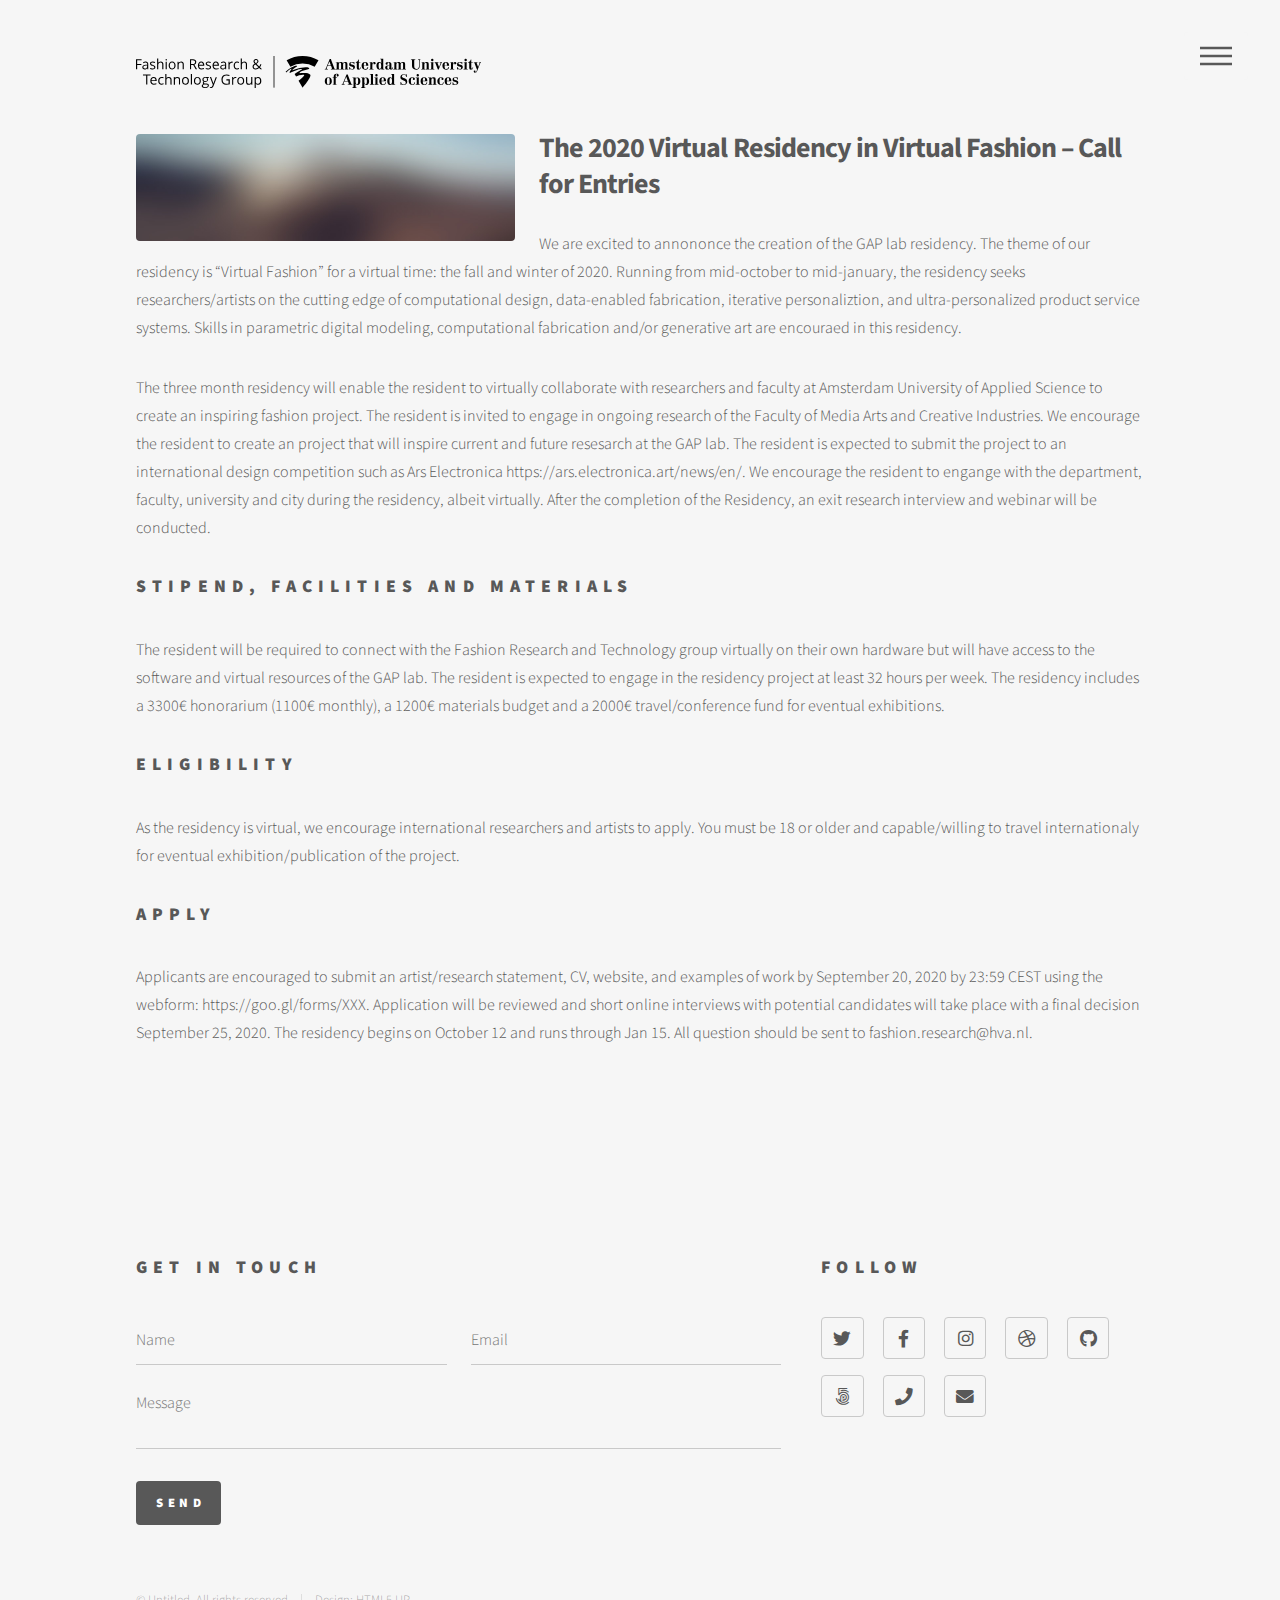
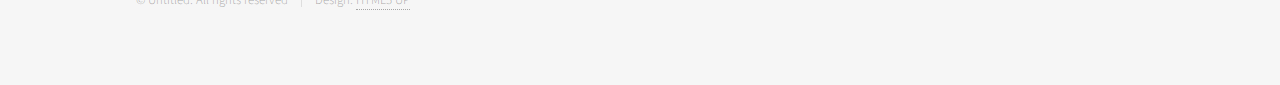
==== commit 725544b5: "Content updates" ====
--- a/residency.html
+++ b/residency.html
@@ -58,13 +58,61 @@
 						<div class="inner">
 							<span class="image left"
 							><img src="images/pic13.jpg" alt="" /></span>
-							<h1>The Virtual Residency in Virtual Fashion</h1>
-							<p>The Generative Algorithmic Parametric (GAP) lab at the Amasterdm University of Applied Science is seeking a  research into the code driven creation of personalized fashion. . </p>
-							<p>The GAP lab focuses on using emergent computational technologies and data enabled digital fabrication</p>
-							<p>The lab is currently lead by Troy Nachtigall who's previous research into shoes using data enabled fabrication, iterative personaliztion, and ultra-personalized product service systems.
-								The goal of the gap lab is to not only understand the dynamic space of GAP products, but also the new marketing systems and brand services that these products bring forth.</p>
-							</div>
-					</div>
+							<h1>The 2020 Virtual Residency in Virtual Fashion – Call for Entries</h1>
+
+							<p>We are excited to annononce the creation of the GAP lab
+							residency. The theme of our residency is &#8220;Virtual
+							Fashion&#8221; for a virtual time: the fall and winter of 2020.
+							Running from mid-october to mid-january, the residency seeks
+							researchers/artists on the cutting edge of computational design,
+							data-enabled fabrication, iterative personaliztion, and
+							ultra-personalized product service systems. Skills in parametric
+							digital modeling, computational fabrication and/or generative art
+							are encouraed in this residency.</p>
+
+							<p>The three month residency will enable the resident to virtually
+							collaborate with researchers and faculty at Amsterdam University
+							of Applied Science to create an inspiring fashion project. The
+							resident is invited to engage in ongoing research of the Faculty
+							of Media Arts and Creative Industries. We encourage the resident
+							to create an project that will inspire current and future
+							resesarch at the GAP lab. The resident is expected to submit the
+							project to an international design competition such as Ars
+							Electronica https://ars.electronica.art/news/en/. We encourage the
+							resident to engange with the department, faculty, university and
+							city during the residency, albeit virtually. After the completion
+							of the Residency, an exit research interview and webinar will be
+							conducted.</p>
+
+							<h2>Stipend, Facilities and Materials</h2>
+
+							<p>The resident will be required to connect with the Fashion
+							Research and Technology group virtually on their own hardware but
+							will have access to the software and virtual resources of the GAP
+							lab. The resident is expected to engage in the residency project
+							at least 32 hours per week. The residency includes a 3300€
+							honorarium (1100€ monthly), a 1200€ materials budget and a 2000€
+							travel/conference fund for eventual exhibitions. </p>
+
+							<h2>Eligibility</h2>
+
+							<p>As the residency is virtual, we encourage international
+							researchers and artists to apply. You must be 18 or older and
+							capable/willing to travel internationaly for eventual
+							exhibition/publication of the project.</p>
+
+							<h2>Apply</h2>
+
+							<p>Applicants are encouraged to submit an artist/research
+							statement, CV, website, and examples of work by September 20, 2020
+							by 23:59 CEST using the webform: https://goo.gl/forms/XXX.
+							Application will be reviewed and short online interviews with
+							potential candidates will take place with a final decision
+							September 25, 2020. The residency begins on October 12 and runs
+							through Jan 15. All question should be sent to
+							fashion.research@hva.nl.</p>
+						</div>
+				</div>
 
 				<!-- Footer -->
 					<footer id="footer">
--- a/assets/css/main.css
+++ b/assets/css/main.css
@@ -2291,7 +2291,8 @@
 
 /* Header */
 #header {
-  padding: 3em 0 0.1em 0;
+  padding: 3.5em 0 0.1em 0;
+  background-color: #f6f6f6;
 }
 #header .logo {
   display: block;
@@ -2344,7 +2345,8 @@
   height: 3em;
   line-height: 3em;
   padding: 0 1.5em;
-  background-color: rgba(255, 255, 255, 0.5);
+  background-color: #f6f6f6;
+  background-color: rgba(246, 246, 246, 0.5);
   border-radius: 4px;
   border: 0;
   font-size: 0.8em;
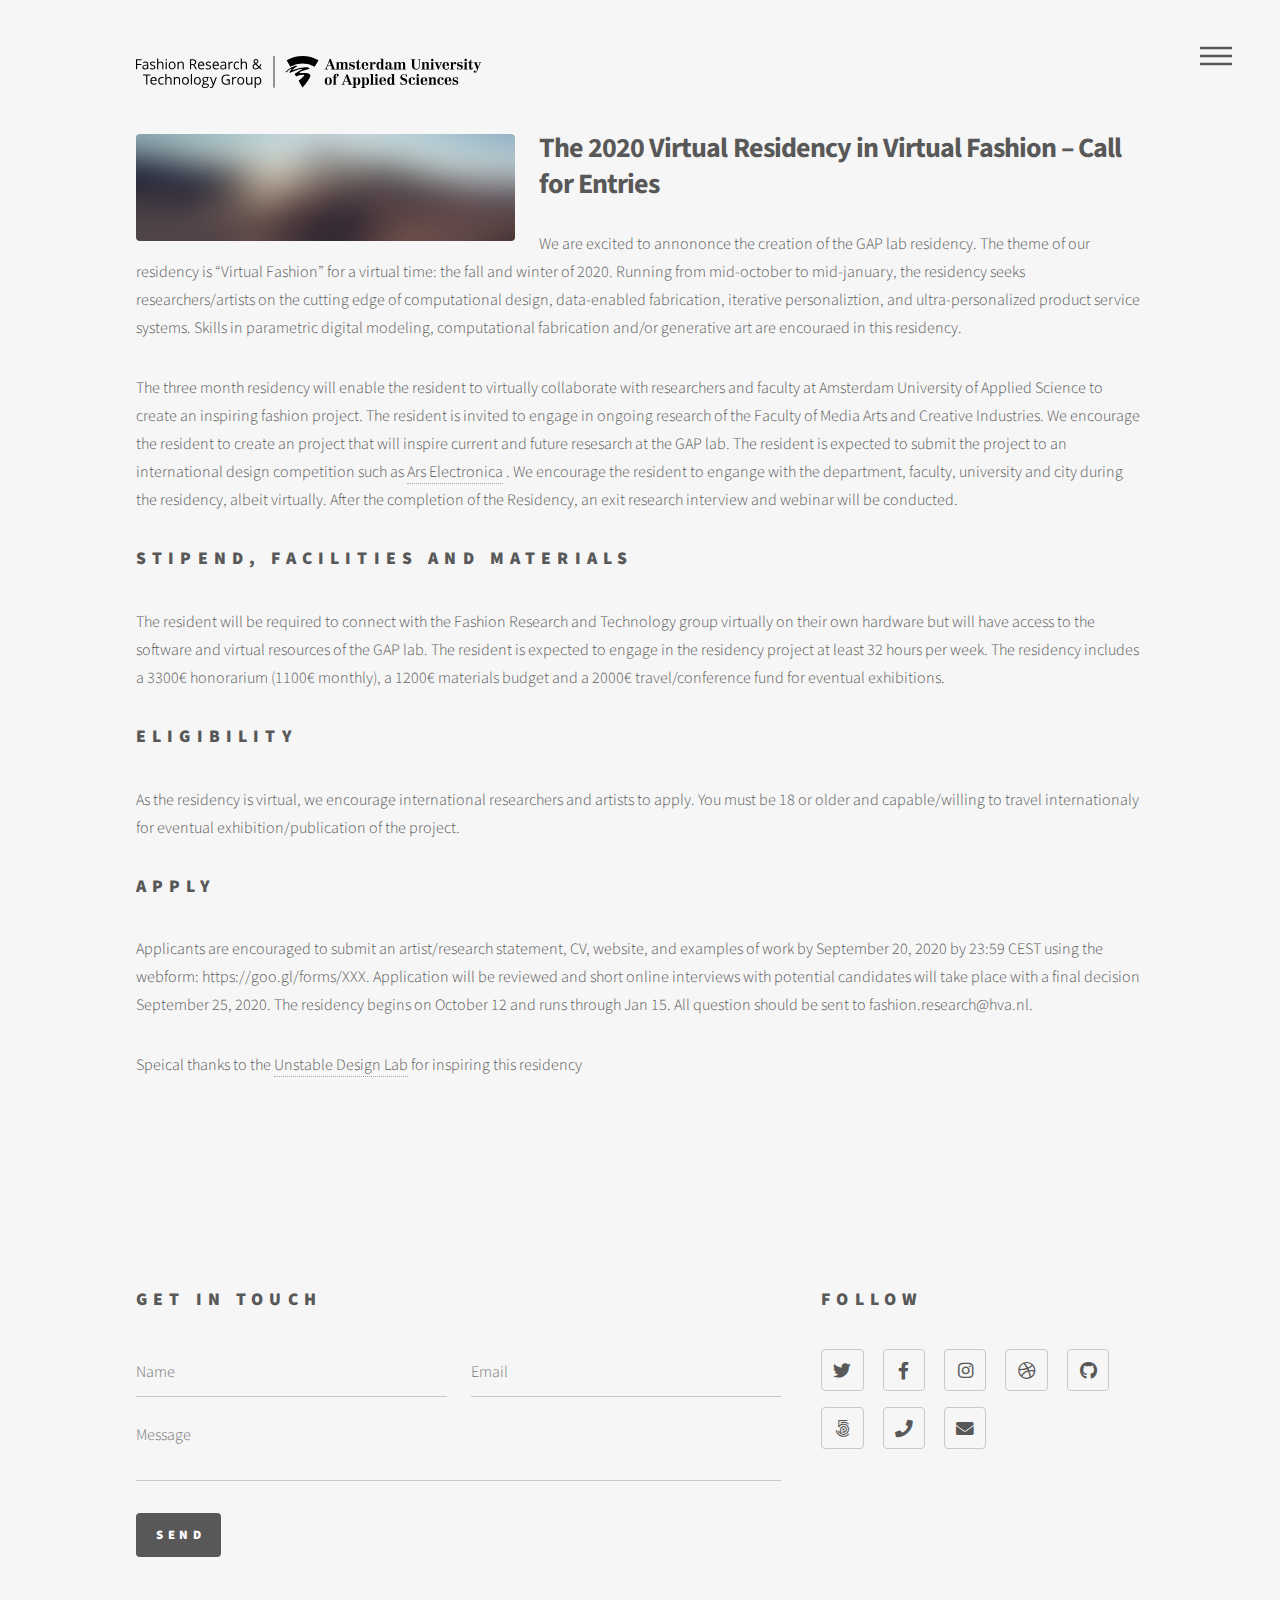
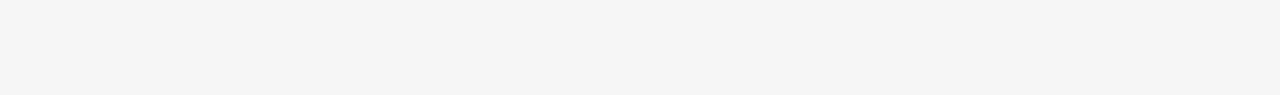
==== commit 235502d8: "Content update" ====
--- a/residency.html
+++ b/residency.html
@@ -46,7 +46,7 @@
 						<h2>Menu</h2>
 						<ul>
 							<li><a href="index.html">Home</a></li>
-							<li><a href="generic.html">Residencies</a></li>
+							<li><a href="residency.html">Residencies</a></li>
 							<!-- <li><a href="generic.html">Tempus etiam</a></li>
 							<li><a href="generic.html">Consequat dolor</a></li>
 							<li><a href="elements.html">Elements</a></li>-->
@@ -77,12 +77,12 @@
 							of Media Arts and Creative Industries. We encourage the resident
 							to create an project that will inspire current and future
 							resesarch at the GAP lab. The resident is expected to submit the
-							project to an international design competition such as Ars
-							Electronica https://ars.electronica.art/news/en/. We encourage the
-							resident to engange with the department, faculty, university and
-							city during the residency, albeit virtually. After the completion
-							of the Residency, an exit research interview and webinar will be
-							conducted.</p>
+							project to an international design competition such as <a
+							href="https://ars.electronica.art/news/en/">Ars Electronica</a> .
+							We encourage the resident to engange with the department, faculty,
+							university and city during the residency, albeit virtually. After
+							the completion of the Residency, an exit research interview and
+							webinar will be conducted.</p>
 
 							<h2>Stipend, Facilities and Materials</h2>
 
@@ -111,8 +111,9 @@
 							September 25, 2020. The residency begins on October 12 and runs
 							through Jan 15. All question should be sent to
 							fashion.research@hva.nl.</p>
-						</div>
-				</div>
+
+							<p>Speical thanks to the <a href="https://unstable.design">Unstable Design Lab</a> for inspiring this
+							residency</p> </div> </div>
 
 				<!-- Footer -->
 					<footer id="footer">
@@ -150,7 +151,7 @@
 								</ul>
 							</section>
 							<ul class="copyright">
-								<li>&copy; Untitled. All rights reserved</li><li>Design: <a href="http://html5up.net">HTML5 UP</a></li>
+								<!--<li>&copy; </li><li>Design: <a href="http://html5up.net">HTML5 UP</a></li>-->
 							</ul>
 						</div>
 					</footer>
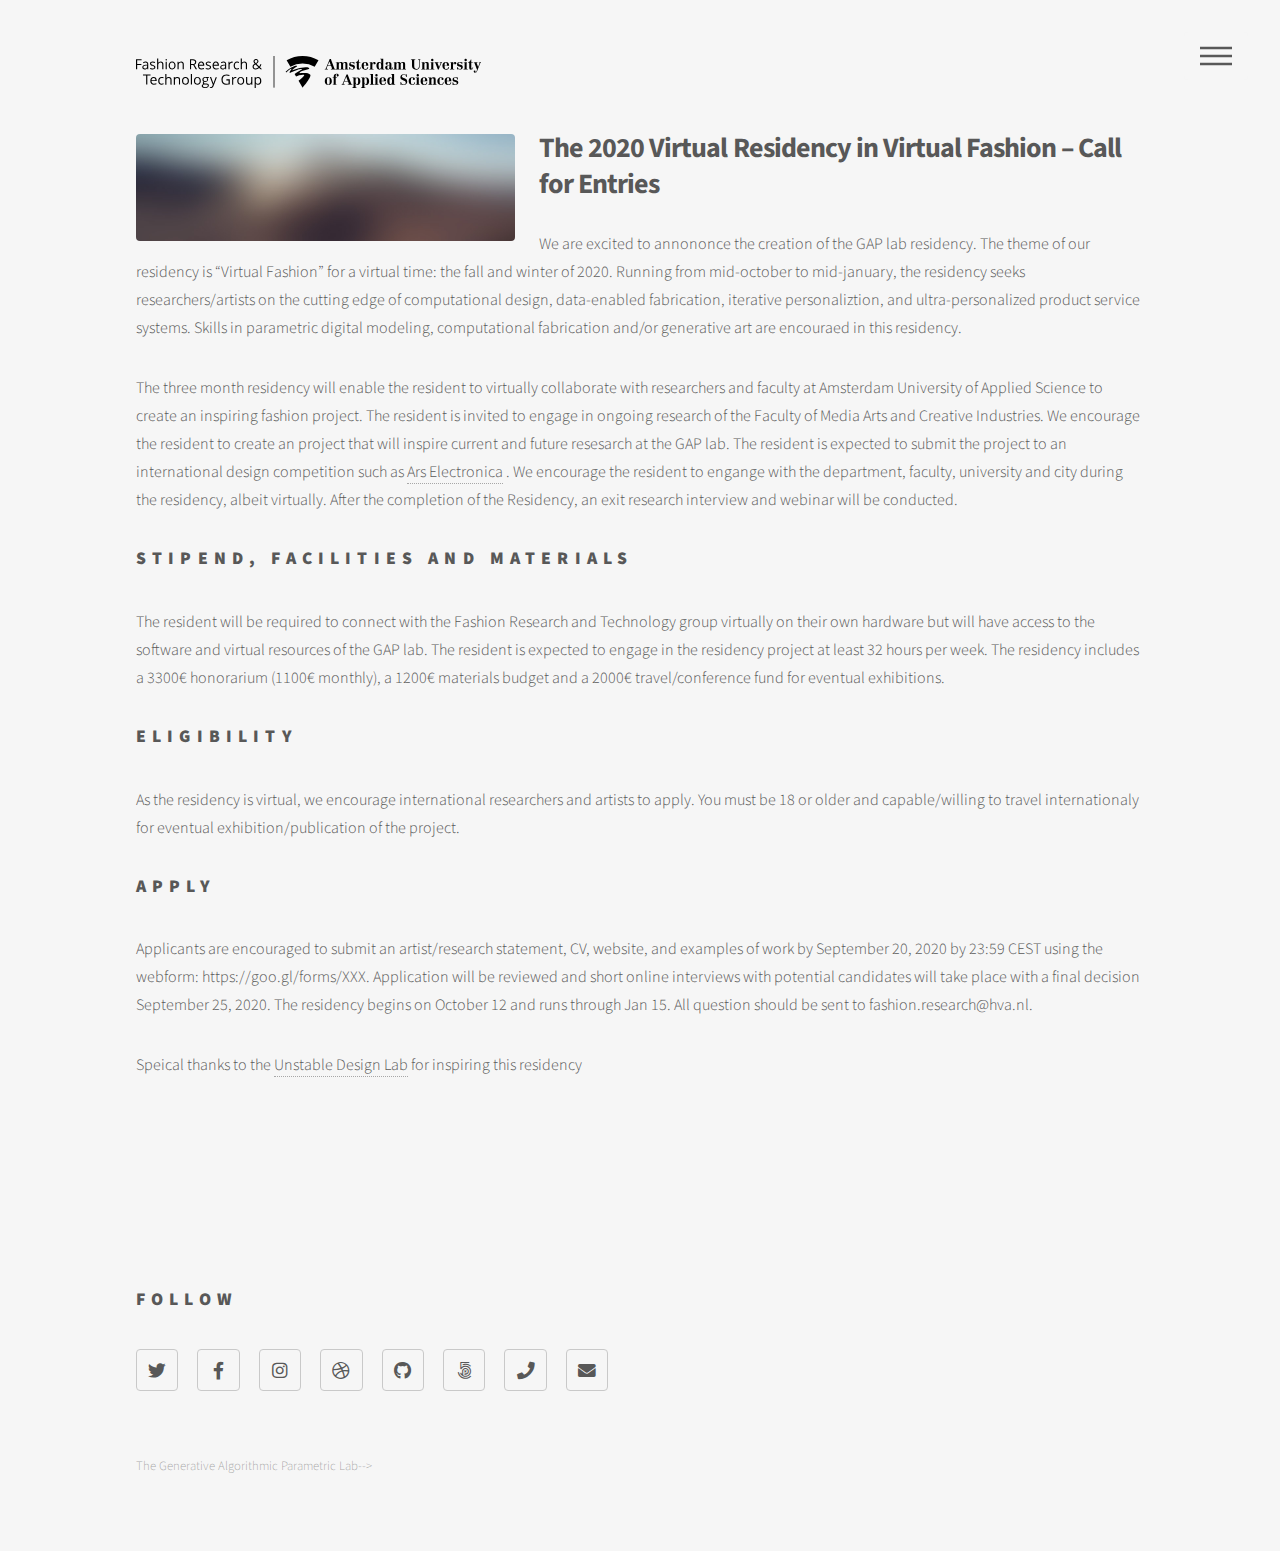
==== commit 87fee23a: "form" ====
--- a/residency.html
+++ b/residency.html
@@ -12,10 +12,10 @@
 		<link rel="stylesheet" href="assets/css/main.css" />
 		<noscript><link rel="stylesheet" href="assets/css/noscript.css" /></noscript>
 
-		<!-- webform.pw -->
+		<!-- webform.pw
 			<script> web_form_id = "2dafe183-8ad5-47a1-8bab-cbeffef52a85" </script>
 			<script type="text/javascript" src="https://webform.pw/client/formclient.nocache.js">
-			</script>
+			</script>-->
 
 	</head>
 	<body class="is-preload">
@@ -118,7 +118,7 @@
 				<!-- Footer -->
 					<footer id="footer">
 						<div class="inner">
-							<section>
+							<!--<section>
 								<h2>Get in touch</h2>
 								<form method="post" action="#">
 									<div class="fields">
@@ -136,7 +136,7 @@
 										<li><input type="submit" value="Send" class="primary" /></li>
 									</ul>
 								</form>
-							</section>
+							</section>-->
 							<section>
 								<h2>Follow</h2>
 								<ul class="icons">
@@ -151,7 +151,7 @@
 								</ul>
 							</section>
 							<ul class="copyright">
-								<!--<li>&copy; </li><li>Design: <a href="http://html5up.net">HTML5 UP</a></li>-->
+								<li>The Generative Algorithmic Parametric Lab </li>-->
 							</ul>
 						</div>
 					</footer>
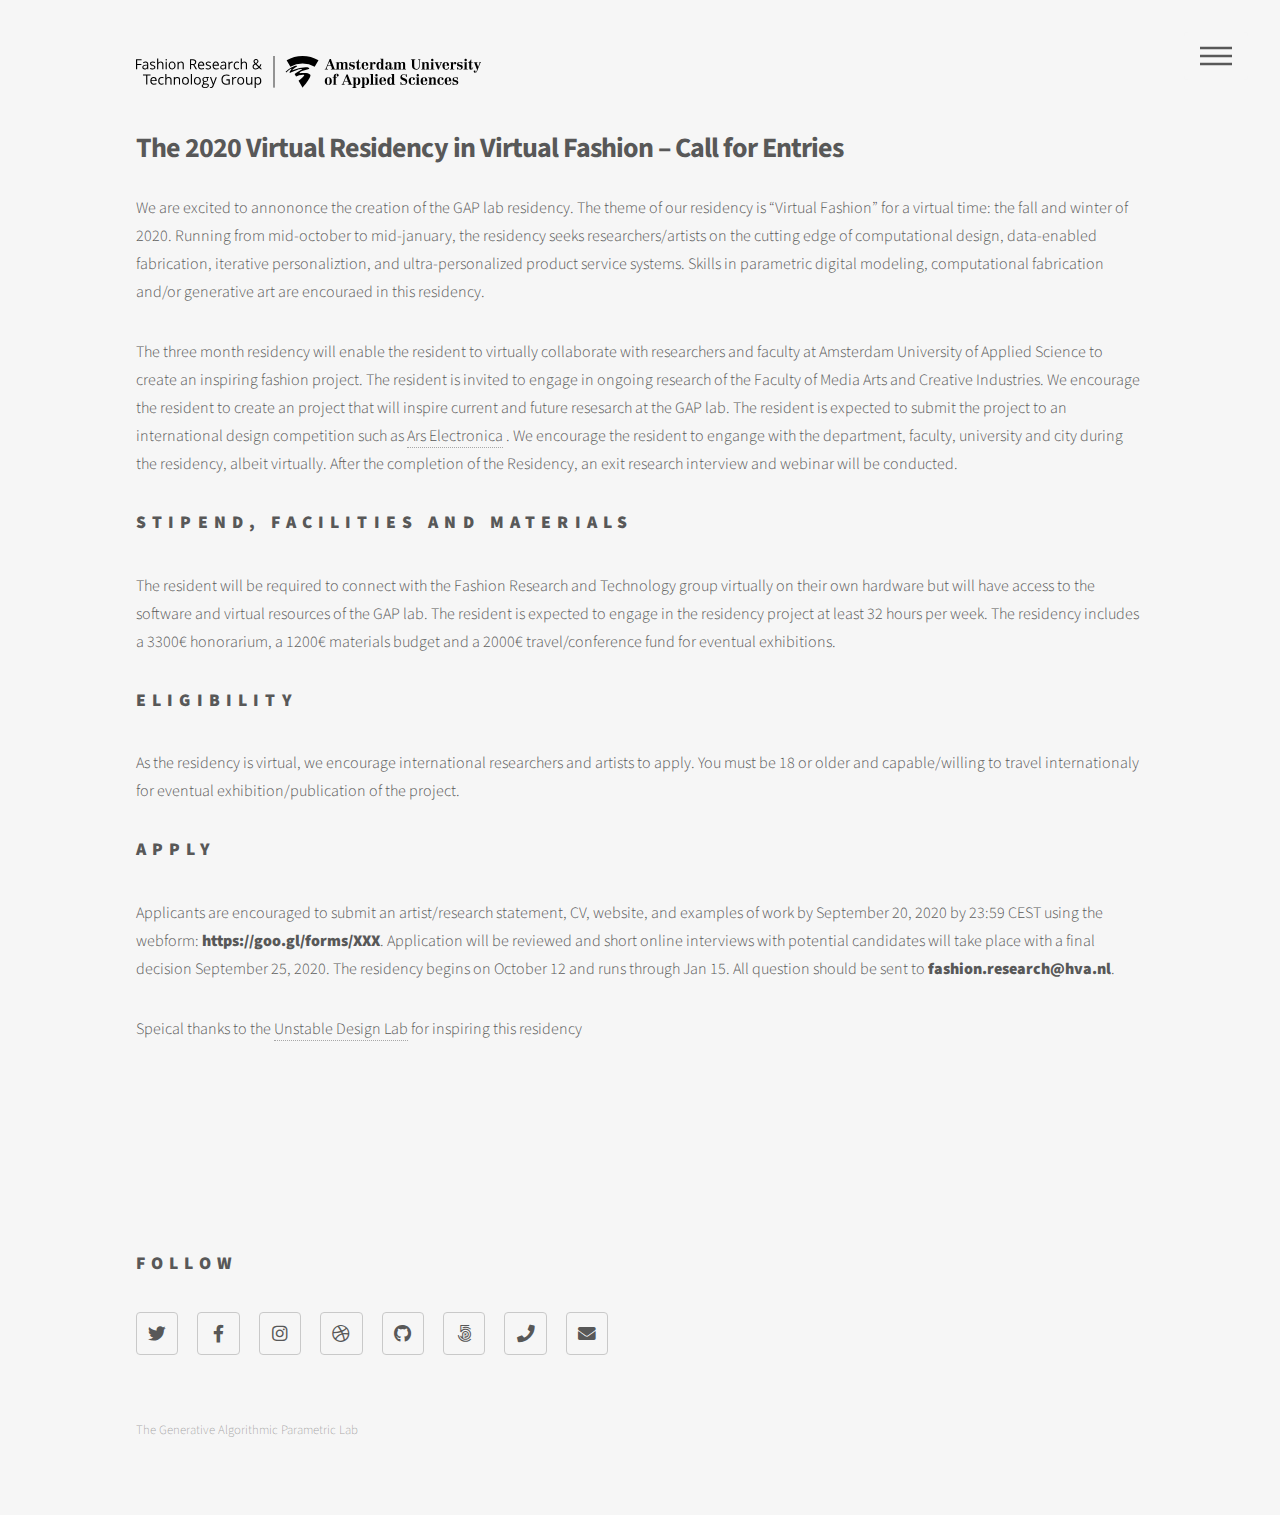
==== commit c5de2c7c: "remove images" ====
--- a/residency.html
+++ b/residency.html
@@ -56,8 +56,7 @@
 				<!-- Main -->
 					<div id="main">
 						<div class="inner">
-							<span class="image left"
-							><img src="images/pic13.jpg" alt="" /></span>
+							<!--<span class="image left"><img src="images/pic13.jpg" alt="" /></span>-->
 							<h1>The 2020 Virtual Residency in Virtual Fashion – Call for Entries</h1>
 
 							<p>We are excited to annononce the creation of the GAP lab
@@ -91,7 +90,7 @@
 							will have access to the software and virtual resources of the GAP
 							lab. The resident is expected to engage in the residency project
 							at least 32 hours per week. The residency includes a 3300€
-							honorarium (1100€ monthly), a 1200€ materials budget and a 2000€
+							honorarium, a 1200€ materials budget and a 2000€
 							travel/conference fund for eventual exhibitions. </p>
 
 							<h2>Eligibility</h2>
@@ -105,12 +104,12 @@
 
 							<p>Applicants are encouraged to submit an artist/research
 							statement, CV, website, and examples of work by September 20, 2020
-							by 23:59 CEST using the webform: https://goo.gl/forms/XXX.
+							by 23:59 CEST using the webform: <strong>https://goo.gl/forms/XXX</strong>.
 							Application will be reviewed and short online interviews with
 							potential candidates will take place with a final decision
 							September 25, 2020. The residency begins on October 12 and runs
 							through Jan 15. All question should be sent to
-							fashion.research@hva.nl.</p>
+							<strong>fashion.research@hva.nl</strong>.</p>
 
 							<p>Speical thanks to the <a href="https://unstable.design">Unstable Design Lab</a> for inspiring this
 							residency</p> </div> </div>
@@ -151,7 +150,7 @@
 								</ul>
 							</section>
 							<ul class="copyright">
-								<li>The Generative Algorithmic Parametric Lab </li>-->
+								<li>The Generative Algorithmic Parametric Lab </li>
 							</ul>
 						</div>
 					</footer>
--- a/assets/css/noscript.css
+++ b/assets/css/noscript.css
@@ -1,15 +1,15 @@
-/*
-	Phantom by HTML5 UP
-	html5up.net | @ajlkn
-	Free for personal and commercial use under the CCA 3.0 license (html5up.net/license)
+/*
+	Phantom by HTML5 UP
+	html5up.net | @ajlkn
+	Free for personal and commercial use under the CCA 3.0 license (html5up.net/license)
 */
+/* Tiles */
+body.is-preload .tiles article {
+  -moz-transform: none;
+  -webkit-transform: none;
+  -ms-transform: none;
+  transform: none;
+  opacity: 1;
+}
 
-/* Tiles */
-
-	body.is-preload .tiles article {
-		-moz-transform: none;
-		-webkit-transform: none;
-		-ms-transform: none;
-		transform: none;
-		opacity: 1;
-	}+/*# sourceMappingURL=noscript.css.map */
